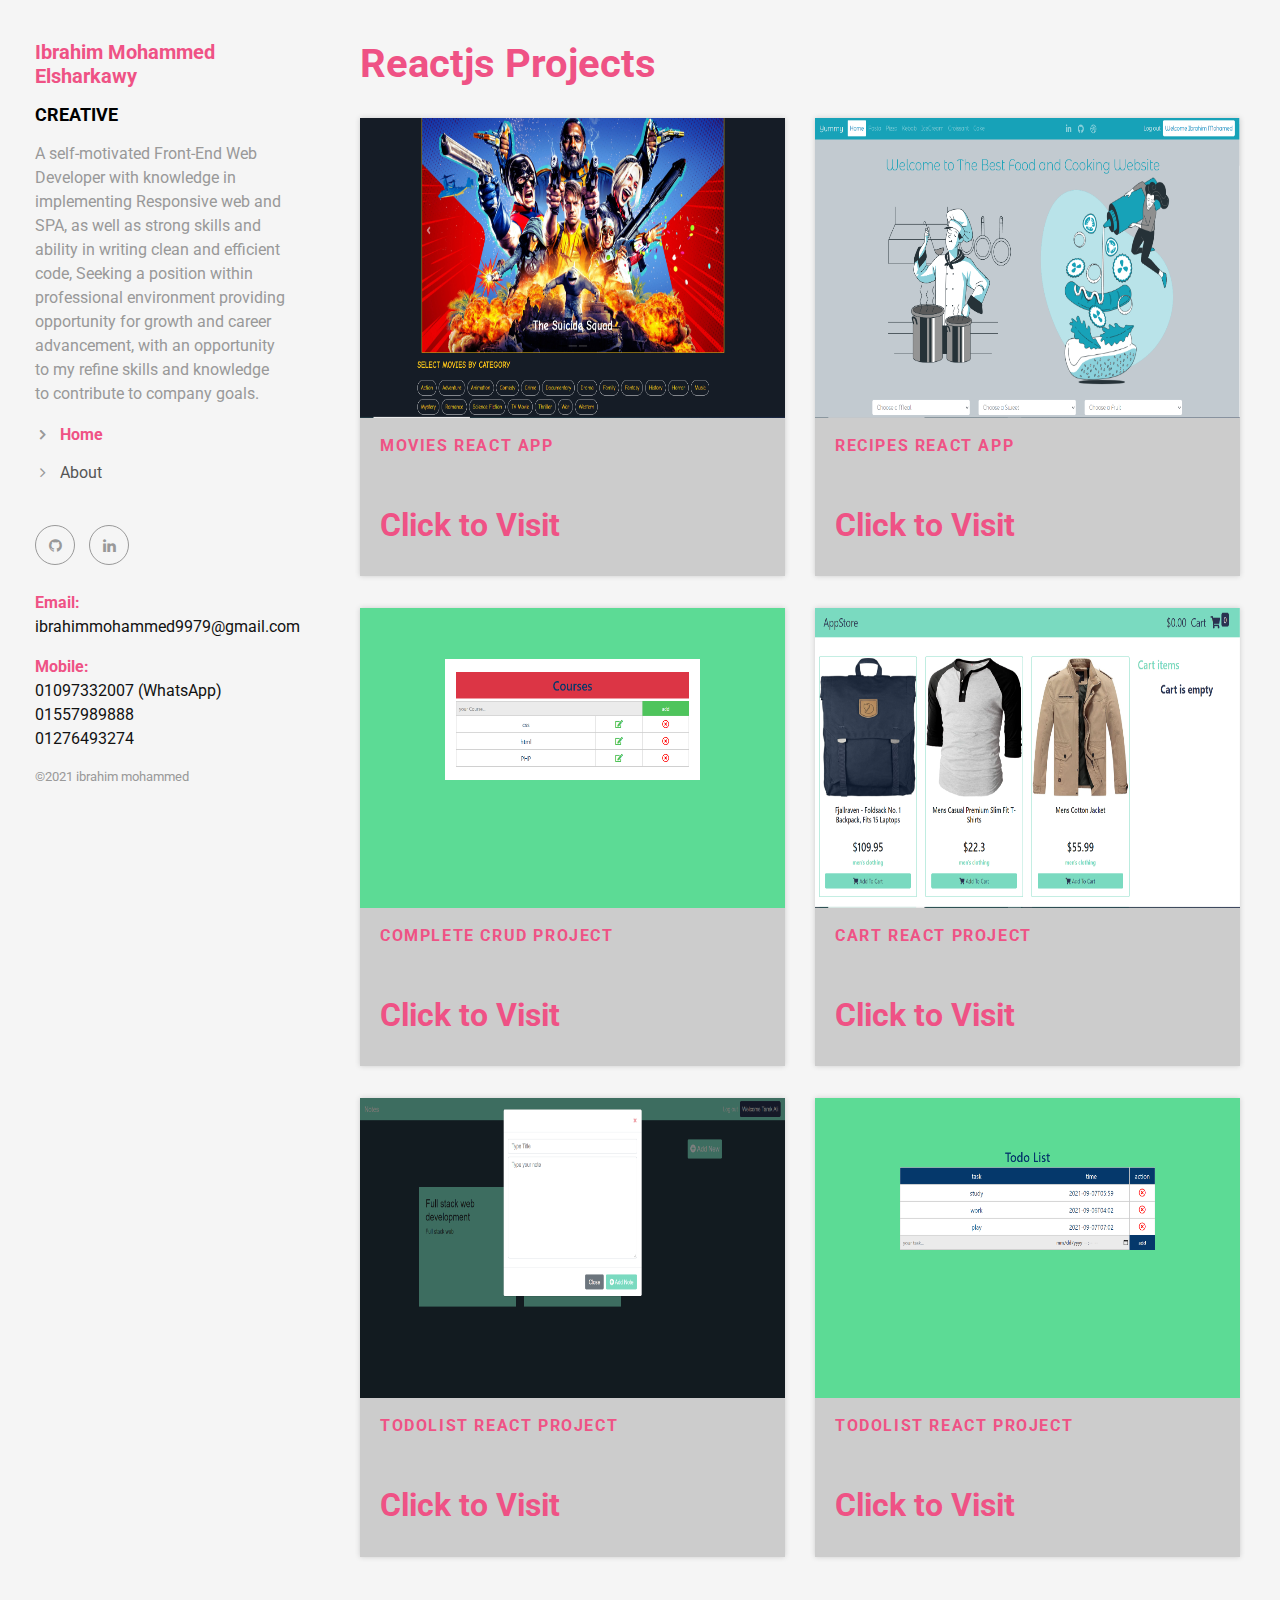
==== index.html @ ae492951 "ui" ====
<!DOCTYPE html>
<html>

</html>

<head>
  <meta charset="utf-8">
  <meta http-equiv="X-UA-Compatible" content="IE=edge">
  <title>Portfolio</title>
  <meta name="description" content="">
  <meta name="viewport" content="width=device-width, initial-scale=1">
  <meta name="robots" content="all,follow">
  <!-- Bootstrap CSS-->
  <link rel="stylesheet" href="vendor/bootstrap/css/bootstrap.min.css">
  <!-- Font Awesome CSS-->
  <link rel="stylesheet" href="vendor/font-awesome/css/font-awesome.min.css">
  <!-- Google fonts - Roboto-->
  <link rel="stylesheet" href="https://fonts.googleapis.com/css?family=Roboto:400,300,700,400italic">
  <!-- owl carousel-->
  <link rel="stylesheet" href="vendor/owl.carousel/assets/owl.carousel.css">
  <link rel="stylesheet" href="vendor/owl.carousel/assets/owl.theme.default.css">
  <!-- theme stylesheet-->
  <link rel="stylesheet" href="css/style.default.css" id="theme-stylesheet">
  <!-- Custom stylesheet - for your changes-->
  <link rel="stylesheet" href="css/custom.css">
  <!-- Favicon-->
  <link rel="shortcut icon" href="img/favicon.png">

</head>

<body>
  <div id="all">
    <div class="container-fluid">
      <div class="row row-offcanvas row-offcanvas-left">
        <!--   *** SIDEBAR ***-->
        <div id="sidebar" class="col-md-4 col-lg-3 sidebar-offcanvas">
          <div class="sidebar-content">
            <h5 class="pinkColor font-weight-bold">
              <a href="https://github.com/ibrahimmohammed11" target="-blank">
                Ibrahim Mohammed Elsharkawy
              </a>
            </h5>
            <h2 class="sidebar-heading"> <a href="index.html">Creative</a></h2>
            <p class="sidebar-p">
              A self-motivated Front-End Web Developer with knowledge in implementing Responsive web and SPA, as well as
              strong skills and ability in writing clean and efficient code, Seeking a position within professional
              environment providing opportunity for growth and career advancement, with an opportunity to my refine
              skills and knowledge to contribute to company goals.
            </p>
            <ul class="sidebar-menu">
              <!-- Link-->
              <li class="sidebar-item"><a href="index.html" class="sidebar-link pinkColor font-weight-bold">Home</a>
              </li>
              <!-- Link-->
              <li class="sidebar-item"><a href="about.html" class="sidebar-link">About</a></li>
            </ul>
            <p class="social">
              <a href="https://github.com/ibrahimmohammed11" target="-blank" data-animate-hover="pulse"
                class="external facebook">
                <i class="fa fa-github"></i>
              </a>
              <a href="https://www.linkedin.com/in/ibrahim-mohammed-306134209/" target="-blank"
                data-animate-hover="pulse" class="external gplus">
                <i class="fa fa-linkedin"></i>
              </a>
            </p>
            <p><span class="pinkColor font-weight-bold"> Email: </span>ibrahimmohammed9979@gmail.com</p>
            <ul class="list-unstyled"><span class="pinkColor font-weight-bold">Mobile:</span>
              <li>01097332007 (WhatsApp)</li>
              <li>01557989888</li>
              <li>01276493274</li>
            </ul>
            <div class="copyright text-center text-md-left">
              <p class="credit">&copy;2021 ibrahim mohammed</p>
            </div>
          </div>
        </div>
        <!--   *** SIDEBAR END ***  -->
        <!--   *** PORTFOLIO ***-->
        <div class="col-md-8 col-lg-9 content-column">
          <h2 class="pinkColor">Reactjs Projects</h2>
          <div class="grid row">
            <div class="col-lg-6 col-md-6  grid-item">
              <div class="box-masonry">
                <a href="https://moviesreactjs21.netlify.app/register" title="Movies" target="-blank"
                  class="box-masonry-image with-hover-overlay with-hover-icon">
                  <img src="img/sites/movie.PNG" alt="" class="imgSty2">

                  <div class="box-masonry-text">
                    <h4>Movies React APP</h4>
                    <h3 class="mt-5">Click to Visit</h3>
                  </div>
                </a>
              </div>
            </div>

            <div class="col-lg-6 col-md-6  grid-item">
              <div class="box-masonry">
                <a href="https://pedantic-wing-dd6190.netlify.app" title="recipe" target="-blank"
                  class="box-masonry-image with-hover-overlay with-hover-icon">
                  <img src="img/sites/recipes.PNG" alt="" class="imgSty2">
                  <div class="box-masonry-text">
                    <h4>Recipes React APP</h4>
                    <h3 class="mt-5">Click to Visit</h3>
                  </div>
                </a>
              </div>
            </div>



            <div class="col-lg-6 col-md-6  grid-item">
              <div class="box-masonry">
                <a href="https://ibrahimmohammed11.github.io/reactcrud/" title="crud" target="-blank"
                  class="box-masonry-image with-hover-overlay with-hover-icon">
                  <img src="img/sites/crud.png" alt="" class="imgSty2">
                  <div class="box-masonry-text">
                    <h4>Complete CRUD Project</h4>
                    <h3 class="mt-5">Click to Visit</h3>
                  </div>
                </a>
              </div>
            </div>

            <div class="col-lg-6 col-md-6  grid-item">
              <div class="box-masonry">
                <a href="https://ibrahimmohammed11.github.io/reactcart/" title="cart" target="-blank"
                  class="box-masonry-image with-hover-overlay with-hover-icon">
                  <img src="img/sites/Caart1.PNG" alt="" class="imgSty2">

                  <div class="box-masonry-text">
                    <h4>Cart React Project</h4>
                    <h3 class="mt-5">Click to Visit</h3>
                  </div>
                </a>
              </div>
            </div>

            <div class="col-lg-6 col-md-6  grid-item">
              <div class="box-masonry">
                <a href="https://reactnotes21.netlify.app/" title="reactnotes21" target="-blank"
                  class="box-masonry-image with-hover-overlay with-hover-icon">
                  <img src="img/sites/notes.png" alt="" class="imgSty2">

                  <div class="box-masonry-text">
                    <h4>Todolist React Project</h4>
                    <h3 class="mt-5">Click to Visit</h3>
                  </div>
                </a>
              </div>
            </div>

            <div class="col-lg-6 col-md-6  grid-item">
              <div class="box-masonry">
                <a href="https://ibrahimmohammed11.github.io/reacttodolist/" title="todolist" target="-blank"
                  class="box-masonry-image with-hover-overlay with-hover-icon">
                  <img src="img/sites/todolist.png" alt="" class="imgSty2">

                  <div class="box-masonry-text">
                    <h4>Todolist React Project</h4>
                    <h3 class="mt-5">Click to Visit</h3>
                  </div>
                </a>
              </div>
            </div>



          </div>
        </div>
        <!--   *** PORTFOLIO END ***-->
      </div>
    </div>
  </div>
  <!-- JavaScript files-->
  <script src="vendor/jquery/jquery.min.js"></script>
  <script src="vendor/popper.js/umd/popper.min.js"> </script>
  <script src="vendor/bootstrap/js/bootstrap.min.js"></script>
  <script src="vendor/jquery.cookie/jquery.cookie.js"> </script>
  <script src="vendor/owl.carousel/owl.carousel.min.js"></script>
  <script src="vendor/masonry-layout/masonry.pkgd.min.js"></script>
  <script src="js/front.js"></script>
</body>
---- css/style.default.css ----
/*
=========================================
=========================================

   Bootstrapious Boilerplate Template

=========================================
========================================= */
/*

=========================================================
    GENERAL
=========================================================

*/
html,
body {
  overflow-x: hidden;
}

strong {
  font-weight: 700;
}

header {
  z-index: 1000;
}

section {
  position: relative;
  padding-top: 0.625rem;
  padding-bottom: 0.625rem;
}

section.background-gray-lighter {
  background: #eee;
}

section.background-gray-lightest {
  background: #f5f5f5;
  border-top: solid 1px #eee;
  border-bottom: solid 1px #eee;
}

section.background-secondary {
  background: #60c5ba;
  border-top: solid 1px #338c82;
  border-bottom: solid 1px #338c82;
}

.section-inverse {
  color: #fff;
}

.section-inverse h1,
.section-inverse h2,
.section-inverse h3,
.section-inverse h4,
.section-inverse h5,
.section-inverse h6 {
  color: #fff;
}

.section-inverse .heading:after {
  background: #fff;
}

.no-space .box {
  margin: 0 -0.9375rem;
}

.margin-top {
  margin-top: 1.875rem;
}

.margin-top--big {
  margin-top: 3.75rem !important;
}

.margin-bottom {
  margin-bottom: 1.875rem;
}

.margin-bottom--big {
  margin-bottom: 3.75rem !important;
}

.padding--small {
  padding-top: 1.875rem;
  padding-bottom: 1.875rem;
}

.weight-300 {
  font-weight: 300 !important;
}

.weight-500 {
  font-weight: 500 !important;
}

.weight-700 {
  font-weight: 700 !important;
}

.text-gray {
  color: #555;
}

.text-gray-light {
  color: #999;
}

.text-gray-lighter {
  color: #eee;
}

a,
button {
  -webkit-transition: all 0.2s;
  transition: all 0.2s;
}

.clickable {
  cursor: pointer !important;
}

.required {
  color: #ef5285;
}

.accent {
  color: #ef5285;
}

.icon {
  display: inline-block;
  width: 3.75rem;
  height: 3.75rem;
  line-height: 3.75rem;
  border-radius: 1.875rem;
  border: solid 1px #ef5285;
  color: #ef5285;
  -webkit-transition: all 0.3s;
  transition: all 0.3s;
  font-size: 1.875rem;
  margin: 0 auto 1.875rem;
  text-align: center;
}

.icon.brand-secondary {
  border-color: #60c5ba;
  color: #60c5ba;
}

.icon.brand-terciary {
  border-color: #008c9e;
  color: #008c9e;
}

.icon.brand-four {
  border-color: #feee7d;
  color: #feee7d;
}

/*

=========================================================
SIDEBAR + RIGHT COLUMN
=========================================================

*/
#sidebar {
  padding-top: 2.5rem;
}

@media (min-width: 576px) {
  .sidebar-content {
    padding-left: 1.25rem;
    padding-right: 1.25rem;
  }
}

.sidebar-heading {
  font-size: 1.125rem;
  text-transform: uppercase;
}

.sidebar-heading a {
  color: #000;
  text-decoration: none;
  -webkit-transition: all 0.3s;
  transition: all 0.3s;
}

.sidebar-heading a:hover {
  border-bottom: dotted 1px #ef5285;
  color: #000;
  text-decoration: none;
}

.sidebar-p {
  color: #999;
  font-size: 0.875;
}

.sidebar-menu {
  list-style-type: none;
  padding-left: 1.25rem;
  margin-bottom: 2.5rem;
}

.sidebar-item {
  margin-bottom: 0.85rem;
}

.sidebar-item.active > a, .sidebar-item.current-menu-item > a {
  color: #ef5285;
  font-weight: bold;
}

.sidebar-item.active:before, .sidebar-item.current-menu-item:before {
  color: #ef5285;
}

.sidebar-item a:hover {
  text-decoration: none;
  color: #ef5285;
}

.sidebar-item .sub-menu {
  list-style: none;
  padding-left: 0.625rem;
  margin: 0.625rem 0;
}

.sidebar-item .sub-menu a {
  color: #999;
}

.sidebar-item .sub-menu a:hover {
  color: #ef5285;
}

.sidebar-item .sub-menu li.active > a,
.sidebar-item .sub-menu li.current-menu-item > a {
  color: #ef5285;
  font-weight: bold;
}

.sidebar-item .sub-menu li.active:before,
.sidebar-item .sub-menu li.current-menu-item:before {
  color: #ef5285;
}

.sidebar-link {
  color: #555;
}

.sidebar-link:before {
  font-family: 'FontAwesome';
  content: '\f105';
  margin: 0 0.85rem 0 -0.9375rem;
  color: #999;
}

.sidebar-link.active {
  color: #ef5285;
  font-weight: bold;
}

.sidebar-link.active::before {
  color: #ef5285;
}

.sidebar-link:hover::before {
  color: #ef5285;
}

.content-column {
  padding-top: 2.5rem;
  padding-left: 1.25rem;
  padding-right: 1.25rem;
  padding-bottom: 1.25rem;
}

@media (min-width: 768px) {
  .content-column {
    padding-left: 2.5rem;
    padding-right: 2.5rem;
  }
}

.content-column.white-background {
  background: #fff;
  min-height: 100vh;
}

.grid {
  padding-top: 0.85rem;
  overflow: hidden;
}

.content-column-content p.lead {
  color: #555;
}

.content-column-content p,
.content-column-content li {
  color: #999;
}

.content-column-content ul li {
  list-style-type: none;
}

.content-column-content ul li:before {
  font-family: 'FontAwesome';
  content: '\f105';
  margin: 0 0.85rem 0 -0.9375rem;
  color: #ef5285;
}

.content-column-content h1,
.content-column-content h2,
.content-column-content h3,
.content-column-content h4,
.content-column-content h5,
.content-column-content h6,
.content-column-content p,
.content-column-content form,
.content-column-content ul,
.content-column-content ol {
  margin-bottom: 2rem;
}

.small-navbar {
  width: 100%;
  -webkit-box-pack: justify;
  -ms-flex-pack: justify;
  justify-content: space-between;
  -webkit-box-align: center;
  -ms-flex-align: center;
  align-items: center;
  margin-bottom: 2rem;
}

.small-navbar-heading {
  display: block;
  font-size: 1.125rem;
  text-transform: uppercase;
  margin-bottom: 0 !important;
}

.small-navbar-heading a {
  color: #000;
  text-decoration: none;
  -webkit-transition: all 0.3s;
  transition: all 0.3s;
}

.small-navbar-heading a:hover {
  border-bottom: dotted 1px #ef5285;
  color: #000;
  text-decoration: none;
}

/*

=========================================================
OFF-CANVAS SIDEBAR BEHAVIOUR
=========================================================

*/
@media (max-width: 767.98px) {
  .row-offcanvas {
    position: relative;
    -webkit-transition: all .25s ease-out;
    transition: all .25s ease-out;
    opacity: 1;
  }
  .row-offcanvas-right {
    right: 0;
  }
  .row-offcanvas-left {
    left: 0;
  }
  .row-offcanvas-right .sidebar-offcanvas {
    right: -50%;
    /* 6 columns */
  }
  .row-offcanvas-left .sidebar-offcanvas {
    left: -48%;
    /* 6 columns */
  }
  .row-offcanvas-right.active {
    right: 50%;
    /* 6 columns */
  }
  .row-offcanvas-left.active {
    left: 50%;
    /* 6 columns */
  }
  .sidebar-offcanvas {
    position: absolute;
    top: 0;
    width: 50%;
    /* 6 columns */
  }
}

/*

=========================================================
SERVICES / INTEGRATIONS
=========================================================

*/
.services {
  margin-top: 5rem;
  text-align: center;
}

.services .services-heading {
  text-transform: uppercase;
  font-size: 1.125rem;
  font-weight: 400;
  color: #999;
  margin-bottom: 2.5rem;
}

.services .heading {
  font-size: 1.125rem;
  font-weight: 700;
  margin-bottom: 1.25rem;
  text-align: center;
}

.services .heading:after {
  content: " ";
  display: block;
  width: 6.25rem;
  height: 1px;
  margin: 1.25rem auto 1.25rem;
  background: #ef5285;
}

.services p {
  font-size: 0.875rem;
  line-height: 1.5;
  margin-bottom: 3.75rem;
  color: #999;
}

/*

=========================================================
CUSTOMERS
=========================================================

*/
.customer {
  text-align: center;
}

.customer img {
  display: inline-block;
  margin-top: 0.625rem;
  margin-bottom: 0.625rem;
  -webkit-filter: grayscale(100%);
  filter: grayscale(100%);
}

.customer img:hover {
  -webkit-filter: grayscale(0);
  filter: grayscale(0);
}

/*

=========================================================
SIGN UP FORM
=========================================================

*/
@media (max-width: 767.98px) {
  .sign-up-form .form-control {
    margin-bottom: 1.25rem;
  }
  .sign-up-form .btn {
    margin-bottom: 1.25rem;
  }
}

label {
  font-weight: normal;
  color: #555;
  font-size: 0.875rem;
  text-transform: uppercase;
  letter-spacing: .1rem;
}

/*

=========================================================
SOCIAL LINKS
=========================================================

*/
.contact-form {
  margin-bottom: 1.25rem;
}

p.social {
  margin-top: 1.25rem;
}

p.social a {
  margin: 0 0.625rem 0.625rem 0;
  color: #fff;
  display: inline-block;
  width: 2.5rem;
  height: 2.5rem;
  border-radius: 1.25rem;
  line-height: 2.5rem;
  font-size: 0.9375rem;
  text-align: center;
  -webkit-transition: all 0.3s;
  transition: all 0.3s;
  vertical-align: bottom;
  border: solid 1px #999;
  color: #999;
  transition: all 0.3s;
  /*
             &.facebook {background-color: #4460ae; border-color: #4460ae;}
             &.gplus {background-color: #c21f25; border-color: #c21f25;}
             &.twitter {background-color: #3cf; border-color: #3cf;}
             &.instagram {background-color: #cd4378; border-color: #cd4378;}
             &.email {background-color: #4a7f45; border-color: #4a7f45;}
             &.link {background-color: #871AFF; border-color: #871AFF;}
             */
}

p.social a:hover {
  color: #ef5285;
  border-color: #ef5285;
}

p.social a i {
  vertical-align: bottom;
  line-height: 2.5rem;
}

p.social.social--outline a {
  background: transparent;
}

p.social.social--outline a.facebook {
  color: #4460ae;
  border-color: #4460ae;
}

p.social.social--outline a.gplus {
  color: #c21f25;
  border-color: #c21f25;
}

p.social.social--outline a.twitter {
  color: #3cf;
  border-color: #3cf;
}

p.social.social--outline a.instagram {
  color: #cd4378;
  border-color: #cd4378;
}

p.social.social--outline a.email {
  color: #4a7f45;
  border-color: #4a7f45;
}

p.social.social--outline a.link {
  color: #871AFF;
  border-color: #871AFF;
}

p.social.social--big a {
  width: 3.75rem;
  height: 3.75rem;
  border-radius: 1.875rem;
  line-height: 3.75rem;
  font-size: 1.56rem;
}

p.social.social--big i {
  line-height: 3.75rem;
}

/*

=========================================================
COPYRIGHT
=========================================================

*/
.copyright {
  color: #999;
  font-size: 0.8125rem;
}

.copyright p.credit {
  margin-bottom: 0.625rem;
}

.copyright p.credit a {
  color: #999;
}

/*

=========================================================
MAIN PORTFOLIO SLIDER
=========================================================

*/
#main-slider {
  margin-bottom: 2.5rem;
}

#main-slider ul li div {
  width: 100%;
}

#main-slider .owl-wrapper-outer {
  -webkit-box-shadow: 0 1px 0.85rem #ccc;
  box-shadow: 0 1px 0.85rem #ccc;
}

#main-slider .owl-controls .owl-buttons {
  display: none;
}

#main-slider .owl-controls .owl-page.active span,
#main-slider .owl-controls.clickable .owl-page:hover span {
  background: #ef5285;
}

/*

=========================================================
ABOUT
=========================================================

*/
.progress-title {
  text-align: left;
  font-weight: 700;
  text-transform: uppercase;
  color: #999;
  font-size: 0.78rem;
}

.progress-bar-skill1 {
  background: #f8afc7;
}

.progress-bar-skill2 {
  background: #f598b6;
}

.progress-bar-skill3 {
  background: #f381a6;
}

.progress-bar-skill4 {
  background: #f16995;
}

.progress-bar-skill5 {
  background: #ef5285;
}

.skill-item {
  margin-bottom: 1rem;
}

.skill-item:last-of-type {
  margin-bottom: 3rem;
}

.progress {
  height: 1.5rem;
  border-radius: 0;
}

/* breadcrumbs */
.breadcrumb {
  font-family: "Roboto", Helvetica, Arial, sans-serif;
  text-transform: uppercase;
  text-align: center;
  font-size: 0.875rem;
}

.masonry-item {
  margin-bottom: 2rem;
}

.tile-link {
  position: absolute;
  cursor: pointer;
  width: 100%;
  height: 100%;
  left: 0;
  top: 0;
  z-index: 30;
}

.box-masonry {
  background: #fff;
  position: relative;
  -webkit-box-shadow: 0 0 5px #ccc;
  box-shadow: 0 0 5px #ccc;
  -webkit-transition: all 0.3s;
  transition: all 0.3s;
  overflow: hidden;
  text-overflow: ellipsis;
  margin-bottom: 2rem;
}

.box-masonry h4 {
  font-size: 1rem;
  line-height: 1.5;
  font-weight: 700;
  text-transform: uppercase;
  letter-spacing: 0.1em;
}

.box-masonry h4 a {
  color: #000;
  border-bottom: solid 1px transparent;
}

.box-masonry h4 a:hover {
  border-bottom: dotted 1px #ef5285;
  color: #000;
  text-decoration: none;
}

.box-masonry .box-masonry-text {
  padding: 1rem 1.25rem 1rem;
}

.box-masonry .box-masonry-text p {
  color: #999;
  font-size: 0.95rem;
}

.box-masonry .box-masonry-hover-text-header {
  position: absolute;
  left: 0;
  right: 0;
  top: 0;
  padding: 1rem 1.25rem 1rem;
  opacity: 0;
  -webkit-transition: all 0.3s;
  transition: all 0.3s;
  color: #555;
}

.box-masonry .box-masonry-hover-text-header p {
  font-size: 0.875rem;
}

.box-masonry .box-masonry-hover-text-header h4 a {
  color: #555;
}

.box-masonry .box-masonry-hover-center {
  position: absolute;
  width: 100%;
  top: 30%;
  opacity: 0;
  padding-left: 1.25rem;
  -webkit-transition: all 0.3s;
  transition: all 0.3s;
  text-align: center;
}

.box-masonry .box-masonry-hover-center .see-more-icon {
  color: #555;
  font-size: 3.125rem;
}

.box-masonry:hover {
  margin-top: -5px;
  -webkit-box-shadow: 0 2px 20px rgba(0, 0, 0, 0.2);
  box-shadow: 0 2px 20px rgba(0, 0, 0, 0.2);
}

.box-masonry:hover .box-masonry-hover-text-header {
  opacity: 1;
}

.box-masonry:hover .box-masonry-hover-center {
  opacity: 1;
}

.box-masonry:hover .box-masonry-image.with-hover-overlay:before {
  opacity: 0.8;
}

.box-masonry:hover .box-masonry-image.with-hover-icon:after {
  opacity: 0.7;
}

.box-masonry h2:last-child,
.box-masonry p:last-child {
  margin-bottom: 0;
}

.box-masonry .box-masonry-image {
  display: block;
  position: relative;
  min-height: 6.25rem;
  background: #ccc;
}

.box-masonry .box-masonry-image.with-hover-overlay:before {
  display: block;
  position: absolute;
  content: " ";
  background: #fff;
  opacity: 0;
  width: 100%;
  height: 100%;
  left: 0;
  top: 0;
  -webkit-transition: all 0.3s;
  transition: all 0.3s;
}

.box-masonry .box-masonry-image.with-hover-icon:after {
  display: block;
  position: absolute;
  width: 100%;
  left: 0;
  top: 50%;
  -webkit-transform: translate(0, -50%);
  transform: translate(0, -50%);
  opacity: 0;
  -webkit-transition: all 0.3s;
  transition: all 0.3s;
  font-family: 'FontAwesome';
  content: '\f105';
  text-align: center;
  font-size: 3.125rem;
  color: #555;
}

.box-masonry .box-masonry-image:hover {
  text-decoration: none;
}

.comment-list {
  list-style-type: none;
  padding-left: 0;
}

.comment-list li:before {
  content: "";
  display: none;
  margin: 0;
}

.comments-title {
  text-transform: uppercase;
  color: #999;
  font-size: 1.5rem;
}

.comment-body {
  margin-bottom: 1.25rem;
}

.comment-meta {
  clear: both;
  margin-bottom: 1.25rem;
}

.comment-author {
  font-family: inherit;
  text-transform: uppercase;
  color: #999;
  font-size: 0.875rem;
  float: left;
}

.comment-metadata {
  float: right;
  font-family: inherit;
  text-transform: uppercase;
  color: #999;
  font-size: 0.875rem;
}

.comment-content {
  font-weight: 300;
}

.comment-reply-link {
  font-size: 0.875rem;
}

.avatar {
  border-radius: 50%;
}

.comment-respond {
  margin-top: 2.5rem;
}

.post-navigation {
  margin-bottom: 2.5rem;
}

.comment-reply-title {
  font-size: 1.5rem;
}

.entry-meta {
  color: #999;
  font-size: 0.875rem;
}

.owl-theme .owl-dots .owl-dot span {
  width: 12px;
  height: 12px;
}

.owl-theme .owl-dots .owl-dot {
  outline: none;
}

.owl-theme .owl-dots .owl-dot.active span,
.owl-theme .owl-dots .owl-dot:hover span {
  background: #ef5285;
}

/*

=====================
STYLE SWITCHER FOR DEMO
=====================

*/
#style-switch-button {
  position: fixed;
  bottom: 120px;
  left: 0px;
  border-radius: 0;
  z-index: 2;
  color: #fff;
}

#style-switch {
  width: 300px;
  padding: 20px;
  position: fixed;
  bottom: 160px;
  left: 0;
  background: #fff;
  border: solid 1px #555;
  z-index: 2000;
}

#style-switch h4 {
  color: #252525;
}

/* ========================================= 
   
      THEMING OF THE BOOTSTRAP COMPONENTS           

   ========================================= 
   
    1 - NAVBAR
    2 - BUTTONS
    3 - TYPE
    4 - PAGINATION
    5 - UTILITIES
    6 - FORMS
    7 - CODE
    8 - NAV
    9 - CARD
    10 - DROPDOWNS
   
*/
/*
 * 1. NAVBAR
 */
.navbar {
  padding: 0.5rem 1rem;
}

.navbar-brand {
  display: inline-block;
  padding-top: 0.3125rem;
  padding-bottom: 0.3125rem;
  margin-right: 1rem;
  font-size: 1.25rem;
}

.navbar-toggler {
  padding: 0.25rem 0.75rem;
  font-size: 1.25rem;
  line-height: 1;
  border: 1px solid transparent;
  border-radius: 0;
}

.navbar-light .navbar-brand {
  color: rgba(0, 0, 0, 0.9);
}

.navbar-light .navbar-brand:hover, .navbar-light .navbar-brand:focus {
  color: rgba(0, 0, 0, 0.9);
}

.navbar-light .navbar-nav .nav-link {
  color: rgba(0, 0, 0, 0.5);
}

.navbar-light .navbar-nav .nav-link:hover, .navbar-light .navbar-nav .nav-link:focus {
  color: rgba(0, 0, 0, 0.7);
}

.navbar-light .navbar-nav .nav-link.disabled {
  color: rgba(0, 0, 0, 0.3);
}

.navbar-light .navbar-nav .show > .nav-link,
.navbar-light .navbar-nav .active > .nav-link,
.navbar-light .navbar-nav .nav-link.show,
.navbar-light .navbar-nav .nav-link.active {
  color: rgba(0, 0, 0, 0.9);
}

.navbar-light .navbar-toggler {
  color: rgba(0, 0, 0, 0.5);
  border-color: rgba(0, 0, 0, 0.1);
}

.navbar-light .navbar-toggler-icon {
  background-image: url("data:image/svg+xml;charset=utf8,%3Csvg viewBox='0 0 30 30' xmlns='http://www.w3.org/2000/svg'%3E%3Cpath stroke='rgba(0, 0, 0, 0.5)' stroke-width='2' stroke-linecap='round' stroke-miterlimit='10' d='M4 7h22M4 15h22M4 23h22'/%3E%3C/svg%3E");
}

.navbar-light .navbar-text {
  color: rgba(0, 0, 0, 0.5);
}

.navbar-dark .navbar-brand {
  color: #fff;
}

.navbar-dark .navbar-brand:hover, .navbar-dark .navbar-brand:focus {
  color: #fff;
}

.navbar-dark .navbar-nav .nav-link {
  color: rgba(255, 255, 255, 0.5);
}

.navbar-dark .navbar-nav .nav-link:hover, .navbar-dark .navbar-nav .nav-link:focus {
  color: rgba(255, 255, 255, 0.75);
}

.navbar-dark .navbar-nav .nav-link.disabled {
  color: rgba(255, 255, 255, 0.25);
}

.navbar-dark .navbar-nav .show > .nav-link,
.navbar-dark .navbar-nav .active > .nav-link,
.navbar-dark .navbar-nav .nav-link.show,
.navbar-dark .navbar-nav .nav-link.active {
  color: #fff;
}

.navbar-dark .navbar-toggler {
  color: rgba(255, 255, 255, 0.5);
  border-color: rgba(255, 255, 255, 0.1);
}

.navbar-dark .navbar-toggler-icon {
  background-image: url("data:image/svg+xml;charset=utf8,%3Csvg viewBox='0 0 30 30' xmlns='http://www.w3.org/2000/svg'%3E%3Cpath stroke='rgba(255, 255, 255, 0.5)' stroke-width='2' stroke-linecap='round' stroke-miterlimit='10' d='M4 7h22M4 15h22M4 23h22'/%3E%3C/svg%3E");
}

.navbar-dark .navbar-text {
  color: rgba(255, 255, 255, 0.5);
}

/*
 * 2. BUTTONS
 */
.btn {
  font-weight: 400;
  border: 1px solid transparent;
  padding: 0.375rem 0.75rem;
  font-size: 1rem;
  line-height: 1.5;
  border-radius: 0;
  -webkit-transition: color 0.15s ease-in-out, background-color 0.15s ease-in-out, border-color 0.15s ease-in-out, -webkit-box-shadow 0.15s ease-in-out;
  transition: color 0.15s ease-in-out, background-color 0.15s ease-in-out, border-color 0.15s ease-in-out, -webkit-box-shadow 0.15s ease-in-out;
  transition: color 0.15s ease-in-out, background-color 0.15s ease-in-out, border-color 0.15s ease-in-out, box-shadow 0.15s ease-in-out;
  transition: color 0.15s ease-in-out, background-color 0.15s ease-in-out, border-color 0.15s ease-in-out, box-shadow 0.15s ease-in-out, -webkit-box-shadow 0.15s ease-in-out;
}

@media screen and (prefers-reduced-motion: reduce) {
  .btn {
    -webkit-transition: none;
    transition: none;
  }
}

.btn:focus, .btn.focus {
  -webkit-box-shadow: 0 0 0 0.2rem rgba(239, 82, 133, 0.25);
  box-shadow: 0 0 0 0.2rem rgba(239, 82, 133, 0.25);
}

.btn.disabled, .btn:disabled {
  opacity: 0.65;
}

.btn:not(:disabled):not(.disabled):active, .btn:not(:disabled):not(.disabled).active {
  background-image: none;
}

.btn-link {
  font-weight: 400;
  color: #ef5285;
}

.btn-link:hover {
  color: #e01557;
  text-decoration: underline;
}

.btn-link:focus, .btn-link.focus {
  text-decoration: underline;
}

.btn-link:disabled, .btn-link.disabled {
  color: #222;
}

.btn-primary {
  color: #fff;
  background-color: #ef5285;
  border-color: #ef5285;
}

.btn-primary:hover {
  color: #fff;
  background-color: #ec2f6c;
  border-color: #eb2364;
}

.btn-primary:focus, .btn-primary.focus {
  -webkit-box-shadow: 0 0 0 0.2rem rgba(239, 82, 133, 0.5);
  box-shadow: 0 0 0 0.2rem rgba(239, 82, 133, 0.5);
}

.btn-primary.disabled, .btn-primary:disabled {
  color: #fff;
  background-color: #ef5285;
  border-color: #ef5285;
}

.btn-primary:not(:disabled):not(.disabled):active, .btn-primary:not(:disabled):not(.disabled).active,
.show > .btn-primary.dropdown-toggle {
  color: #fff;
  background-color: #eb2364;
  border-color: #ea185c;
}

.btn-primary:not(:disabled):not(.disabled):active:focus, .btn-primary:not(:disabled):not(.disabled).active:focus,
.show > .btn-primary.dropdown-toggle:focus {
  -webkit-box-shadow: 0 0 0 0.2rem rgba(239, 82, 133, 0.5);
  box-shadow: 0 0 0 0.2rem rgba(239, 82, 133, 0.5);
}

.btn-secondary {
  color: #fff;
  background-color: #222;
  border-color: #222;
}

.btn-secondary:hover {
  color: #fff;
  background-color: #0f0f0f;
  border-color: #090909;
}

.btn-secondary:focus, .btn-secondary.focus {
  -webkit-box-shadow: 0 0 0 0.2rem rgba(34, 34, 34, 0.5);
  box-shadow: 0 0 0 0.2rem rgba(34, 34, 34, 0.5);
}

.btn-secondary.disabled, .btn-secondary:disabled {
  color: #fff;
  background-color: #222;
  border-color: #222;
}

.btn-secondary:not(:disabled):not(.disabled):active, .btn-secondary:not(:disabled):not(.disabled).active,
.show > .btn-secondary.dropdown-toggle {
  color: #fff;
  background-color: #090909;
  border-color: #020202;
}

.btn-secondary:not(:disabled):not(.disabled):active:focus, .btn-secondary:not(:disabled):not(.disabled).active:focus,
.show > .btn-secondary.dropdown-toggle:focus {
  -webkit-box-shadow: 0 0 0 0.2rem rgba(34, 34, 34, 0.5);
  box-shadow: 0 0 0 0.2rem rgba(34, 34, 34, 0.5);
}

.btn-success {
  color: #fff;
  background-color: #28a745;
  border-color: #28a745;
}

.btn-success:hover {
  color: #fff;
  background-color: #218838;
  border-color: #1e7e34;
}

.btn-success:focus, .btn-success.focus {
  -webkit-box-shadow: 0 0 0 0.2rem rgba(40, 167, 69, 0.5);
  box-shadow: 0 0 0 0.2rem rgba(40, 167, 69, 0.5);
}

.btn-success.disabled, .btn-success:disabled {
  color: #fff;
  background-color: #28a745;
  border-color: #28a745;
}

.btn-success:not(:disabled):not(.disabled):active, .btn-success:not(:disabled):not(.disabled).active,
.show > .btn-success.dropdown-toggle {
  color: #fff;
  background-color: #1e7e34;
  border-color: #1c7430;
}

.btn-success:not(:disabled):not(.disabled):active:focus, .btn-success:not(:disabled):not(.disabled).active:focus,
.show > .btn-success.dropdown-toggle:focus {
  -webkit-box-shadow: 0 0 0 0.2rem rgba(40, 167, 69, 0.5);
  box-shadow: 0 0 0 0.2rem rgba(40, 167, 69, 0.5);
}

.btn-info {
  color: #fff;
  background-color: #17a2b8;
  border-color: #17a2b8;
}

.btn-info:hover {
  color: #fff;
  background-color: #138496;
  border-color: #117a8b;
}

.btn-info:focus, .btn-info.focus {
  -webkit-box-shadow: 0 0 0 0.2rem rgba(23, 162, 184, 0.5);
  box-shadow: 0 0 0 0.2rem rgba(23, 162, 184, 0.5);
}

.btn-info.disabled, .btn-info:disabled {
  color: #fff;
  background-color: #17a2b8;
  border-color: #17a2b8;
}

.btn-info:not(:disabled):not(.disabled):active, .btn-info:not(:disabled):not(.disabled).active,
.show > .btn-info.dropdown-toggle {
  color: #fff;
  background-color: #117a8b;
  border-color: #10707f;
}

.btn-info:not(:disabled):not(.disabled):active:focus, .btn-info:not(:disabled):not(.disabled).active:focus,
.show > .btn-info.dropdown-toggle:focus {
  -webkit-box-shadow: 0 0 0 0.2rem rgba(23, 162, 184, 0.5);
  box-shadow: 0 0 0 0.2rem rgba(23, 162, 184, 0.5);
}

.btn-warning {
  color: #111;
  background-color: #ffc107;
  border-color: #ffc107;
}

.btn-warning:hover {
  color: #111;
  background-color: #e0a800;
  border-color: #d39e00;
}

.btn-warning:focus, .btn-warning.focus {
  -webkit-box-shadow: 0 0 0 0.2rem rgba(255, 193, 7, 0.5);
  box-shadow: 0 0 0 0.2rem rgba(255, 193, 7, 0.5);
}

.btn-warning.disabled, .btn-warning:disabled {
  color: #111;
  background-color: #ffc107;
  border-color: #ffc107;
}

.btn-warning:not(:disabled):not(.disabled):active, .btn-warning:not(:disabled):not(.disabled).active,
.show > .btn-warning.dropdown-toggle {
  color: #111;
  background-color: #d39e00;
  border-color: #c69500;
}

.btn-warning:not(:disabled):not(.disabled):active:focus, .btn-warning:not(:disabled):not(.disabled).active:focus,
.show > .btn-warning.dropdown-toggle:focus {
  -webkit-box-shadow: 0 0 0 0.2rem rgba(255, 193, 7, 0.5);
  box-shadow: 0 0 0 0.2rem rgba(255, 193, 7, 0.5);
}

.btn-danger {
  color: #fff;
  background-color: #dc3545;
  border-color: #dc3545;
}

.btn-danger:hover {
  color: #fff;
  background-color: #c82333;
  border-color: #bd2130;
}

.btn-danger:focus, .btn-danger.focus {
  -webkit-box-shadow: 0 0 0 0.2rem rgba(220, 53, 69, 0.5);
  box-shadow: 0 0 0 0.2rem rgba(220, 53, 69, 0.5);
}

.btn-danger.disabled, .btn-danger:disabled {
  color: #fff;
  background-color: #dc3545;
  border-color: #dc3545;
}

.btn-danger:not(:disabled):not(.disabled):active, .btn-danger:not(:disabled):not(.disabled).active,
.show > .btn-danger.dropdown-toggle {
  color: #fff;
  background-color: #bd2130;
  border-color: #b21f2d;
}

.btn-danger:not(:disabled):not(.disabled):active:focus, .btn-danger:not(:disabled):not(.disabled).active:focus,
.show > .btn-danger.dropdown-toggle:focus {
  -webkit-box-shadow: 0 0 0 0.2rem rgba(220, 53, 69, 0.5);
  box-shadow: 0 0 0 0.2rem rgba(220, 53, 69, 0.5);
}

.btn-light {
  color: #111;
  background-color: #f5f5f5;
  border-color: #f5f5f5;
}

.btn-light:hover {
  color: #111;
  background-color: #e2e2e2;
  border-color: gainsboro;
}

.btn-light:focus, .btn-light.focus {
  -webkit-box-shadow: 0 0 0 0.2rem rgba(245, 245, 245, 0.5);
  box-shadow: 0 0 0 0.2rem rgba(245, 245, 245, 0.5);
}

.btn-light.disabled, .btn-light:disabled {
  color: #111;
  background-color: #f5f5f5;
  border-color: #f5f5f5;
}

.btn-light:not(:disabled):not(.disabled):active, .btn-light:not(:disabled):not(.disabled).active,
.show > .btn-light.dropdown-toggle {
  color: #111;
  background-color: gainsboro;
  border-color: #d5d5d5;
}

.btn-light:not(:disabled):not(.disabled):active:focus, .btn-light:not(:disabled):not(.disabled).active:focus,
.show > .btn-light.dropdown-toggle:focus {
  -webkit-box-shadow: 0 0 0 0.2rem rgba(245, 245, 245, 0.5);
  box-shadow: 0 0 0 0.2rem rgba(245, 245, 245, 0.5);
}

.btn-dark {
  color: #fff;
  background-color: #333;
  border-color: #333;
}

.btn-dark:hover {
  color: #fff;
  background-color: #202020;
  border-color: #1a1a1a;
}

.btn-dark:focus, .btn-dark.focus {
  -webkit-box-shadow: 0 0 0 0.2rem rgba(51, 51, 51, 0.5);
  box-shadow: 0 0 0 0.2rem rgba(51, 51, 51, 0.5);
}

.btn-dark.disabled, .btn-dark:disabled {
  color: #fff;
  background-color: #333;
  border-color: #333;
}

.btn-dark:not(:disabled):not(.disabled):active, .btn-dark:not(:disabled):not(.disabled).active,
.show > .btn-dark.dropdown-toggle {
  color: #fff;
  background-color: #1a1a1a;
  border-color: #131313;
}

.btn-dark:not(:disabled):not(.disabled):active:focus, .btn-dark:not(:disabled):not(.disabled).active:focus,
.show > .btn-dark.dropdown-toggle:focus {
  -webkit-box-shadow: 0 0 0 0.2rem rgba(51, 51, 51, 0.5);
  box-shadow: 0 0 0 0.2rem rgba(51, 51, 51, 0.5);
}

.btn-outline-primary {
  color: #ef5285;
  background-color: transparent;
  background-image: none;
  border-color: #ef5285;
}

.btn-outline-primary:hover {
  color: #fff;
  background-color: #ef5285;
  border-color: #ef5285;
}

.btn-outline-primary:focus, .btn-outline-primary.focus {
  -webkit-box-shadow: 0 0 0 0.2rem rgba(239, 82, 133, 0.5);
  box-shadow: 0 0 0 0.2rem rgba(239, 82, 133, 0.5);
}

.btn-outline-primary.disabled, .btn-outline-primary:disabled {
  color: #ef5285;
  background-color: transparent;
}

.btn-outline-primary:not(:disabled):not(.disabled):active, .btn-outline-primary:not(:disabled):not(.disabled).active,
.show > .btn-outline-primary.dropdown-toggle {
  color: #fff;
  background-color: #ef5285;
  border-color: #ef5285;
}

.btn-outline-primary:not(:disabled):not(.disabled):active:focus, .btn-outline-primary:not(:disabled):not(.disabled).active:focus,
.show > .btn-outline-primary.dropdown-toggle:focus {
  -webkit-box-shadow: 0 0 0 0.2rem rgba(239, 82, 133, 0.5);
  box-shadow: 0 0 0 0.2rem rgba(239, 82, 133, 0.5);
}

.btn-outline-secondary {
  color: #222;
  background-color: transparent;
  background-image: none;
  border-color: #222;
}

.btn-outline-secondary:hover {
  color: #fff;
  background-color: #222;
  border-color: #222;
}

.btn-outline-secondary:focus, .btn-outline-secondary.focus {
  -webkit-box-shadow: 0 0 0 0.2rem rgba(34, 34, 34, 0.5);
  box-shadow: 0 0 0 0.2rem rgba(34, 34, 34, 0.5);
}

.btn-outline-secondary.disabled, .btn-outline-secondary:disabled {
  color: #222;
  background-color: transparent;
}

.btn-outline-secondary:not(:disabled):not(.disabled):active, .btn-outline-secondary:not(:disabled):not(.disabled).active,
.show > .btn-outline-secondary.dropdown-toggle {
  color: #fff;
  background-color: #222;
  border-color: #222;
}

.btn-outline-secondary:not(:disabled):not(.disabled):active:focus, .btn-outline-secondary:not(:disabled):not(.disabled).active:focus,
.show > .btn-outline-secondary.dropdown-toggle:focus {
  -webkit-box-shadow: 0 0 0 0.2rem rgba(34, 34, 34, 0.5);
  box-shadow: 0 0 0 0.2rem rgba(34, 34, 34, 0.5);
}

.btn-outline-success {
  color: #28a745;
  background-color: transparent;
  background-image: none;
  border-color: #28a745;
}

.btn-outline-success:hover {
  color: #fff;
  background-color: #28a745;
  border-color: #28a745;
}

.btn-outline-success:focus, .btn-outline-success.focus {
  -webkit-box-shadow: 0 0 0 0.2rem rgba(40, 167, 69, 0.5);
  box-shadow: 0 0 0 0.2rem rgba(40, 167, 69, 0.5);
}

.btn-outline-success.disabled, .btn-outline-success:disabled {
  color: #28a745;
  background-color: transparent;
}

.btn-outline-success:not(:disabled):not(.disabled):active, .btn-outline-success:not(:disabled):not(.disabled).active,
.show > .btn-outline-success.dropdown-toggle {
  color: #fff;
  background-color: #28a745;
  border-color: #28a745;
}

.btn-outline-success:not(:disabled):not(.disabled):active:focus, .btn-outline-success:not(:disabled):not(.disabled).active:focus,
.show > .btn-outline-success.dropdown-toggle:focus {
  -webkit-box-shadow: 0 0 0 0.2rem rgba(40, 167, 69, 0.5);
  box-shadow: 0 0 0 0.2rem rgba(40, 167, 69, 0.5);
}

.btn-outline-info {
  color: #17a2b8;
  background-color: transparent;
  background-image: none;
  border-color: #17a2b8;
}

.btn-outline-info:hover {
  color: #fff;
  background-color: #17a2b8;
  border-color: #17a2b8;
}

.btn-outline-info:focus, .btn-outline-info.focus {
  -webkit-box-shadow: 0 0 0 0.2rem rgba(23, 162, 184, 0.5);
  box-shadow: 0 0 0 0.2rem rgba(23, 162, 184, 0.5);
}

.btn-outline-info.disabled, .btn-outline-info:disabled {
  color: #17a2b8;
  background-color: transparent;
}

.btn-outline-info:not(:disabled):not(.disabled):active, .btn-outline-info:not(:disabled):not(.disabled).active,
.show > .btn-outline-info.dropdown-toggle {
  color: #fff;
  background-color: #17a2b8;
  border-color: #17a2b8;
}

.btn-outline-info:not(:disabled):not(.disabled):active:focus, .btn-outline-info:not(:disabled):not(.disabled).active:focus,
.show > .btn-outline-info.dropdown-toggle:focus {
  -webkit-box-shadow: 0 0 0 0.2rem rgba(23, 162, 184, 0.5);
  box-shadow: 0 0 0 0.2rem rgba(23, 162, 184, 0.5);
}

.btn-outline-warning {
  color: #ffc107;
  background-color: transparent;
  background-image: none;
  border-color: #ffc107;
}

.btn-outline-warning:hover {
  color: #fff;
  background-color: #ffc107;
  border-color: #ffc107;
}

.btn-outline-warning:focus, .btn-outline-warning.focus {
  -webkit-box-shadow: 0 0 0 0.2rem rgba(255, 193, 7, 0.5);
  box-shadow: 0 0 0 0.2rem rgba(255, 193, 7, 0.5);
}

.btn-outline-warning.disabled, .btn-outline-warning:disabled {
  color: #ffc107;
  background-color: transparent;
}

.btn-outline-warning:not(:disabled):not(.disabled):active, .btn-outline-warning:not(:disabled):not(.disabled).active,
.show > .btn-outline-warning.dropdown-toggle {
  color: #111;
  background-color: #ffc107;
  border-color: #ffc107;
}

.btn-outline-warning:not(:disabled):not(.disabled):active:focus, .btn-outline-warning:not(:disabled):not(.disabled).active:focus,
.show > .btn-outline-warning.dropdown-toggle:focus {
  -webkit-box-shadow: 0 0 0 0.2rem rgba(255, 193, 7, 0.5);
  box-shadow: 0 0 0 0.2rem rgba(255, 193, 7, 0.5);
}

.btn-outline-danger {
  color: #dc3545;
  background-color: transparent;
  background-image: none;
  border-color: #dc3545;
}

.btn-outline-danger:hover {
  color: #fff;
  background-color: #dc3545;
  border-color: #dc3545;
}

.btn-outline-danger:focus, .btn-outline-danger.focus {
  -webkit-box-shadow: 0 0 0 0.2rem rgba(220, 53, 69, 0.5);
  box-shadow: 0 0 0 0.2rem rgba(220, 53, 69, 0.5);
}

.btn-outline-danger.disabled, .btn-outline-danger:disabled {
  color: #dc3545;
  background-color: transparent;
}

.btn-outline-danger:not(:disabled):not(.disabled):active, .btn-outline-danger:not(:disabled):not(.disabled).active,
.show > .btn-outline-danger.dropdown-toggle {
  color: #fff;
  background-color: #dc3545;
  border-color: #dc3545;
}

.btn-outline-danger:not(:disabled):not(.disabled):active:focus, .btn-outline-danger:not(:disabled):not(.disabled).active:focus,
.show > .btn-outline-danger.dropdown-toggle:focus {
  -webkit-box-shadow: 0 0 0 0.2rem rgba(220, 53, 69, 0.5);
  box-shadow: 0 0 0 0.2rem rgba(220, 53, 69, 0.5);
}

.btn-outline-light {
  color: #f5f5f5;
  background-color: transparent;
  background-image: none;
  border-color: #f5f5f5;
}

.btn-outline-light:hover {
  color: #fff;
  background-color: #f5f5f5;
  border-color: #f5f5f5;
}

.btn-outline-light:focus, .btn-outline-light.focus {
  -webkit-box-shadow: 0 0 0 0.2rem rgba(245, 245, 245, 0.5);
  box-shadow: 0 0 0 0.2rem rgba(245, 245, 245, 0.5);
}

.btn-outline-light.disabled, .btn-outline-light:disabled {
  color: #f5f5f5;
  background-color: transparent;
}

.btn-outline-light:not(:disabled):not(.disabled):active, .btn-outline-light:not(:disabled):not(.disabled).active,
.show > .btn-outline-light.dropdown-toggle {
  color: #111;
  background-color: #f5f5f5;
  border-color: #f5f5f5;
}

.btn-outline-light:not(:disabled):not(.disabled):active:focus, .btn-outline-light:not(:disabled):not(.disabled).active:focus,
.show > .btn-outline-light.dropdown-toggle:focus {
  -webkit-box-shadow: 0 0 0 0.2rem rgba(245, 245, 245, 0.5);
  box-shadow: 0 0 0 0.2rem rgba(245, 245, 245, 0.5);
}

.btn-outline-dark {
  color: #333;
  background-color: transparent;
  background-image: none;
  border-color: #333;
}

.btn-outline-dark:hover {
  color: #fff;
  background-color: #333;
  border-color: #333;
}

.btn-outline-dark:focus, .btn-outline-dark.focus {
  -webkit-box-shadow: 0 0 0 0.2rem rgba(51, 51, 51, 0.5);
  box-shadow: 0 0 0 0.2rem rgba(51, 51, 51, 0.5);
}

.btn-outline-dark.disabled, .btn-outline-dark:disabled {
  color: #333;
  background-color: transparent;
}

.btn-outline-dark:not(:disabled):not(.disabled):active, .btn-outline-dark:not(:disabled):not(.disabled).active,
.show > .btn-outline-dark.dropdown-toggle {
  color: #fff;
  background-color: #333;
  border-color: #333;
}

.btn-outline-dark:not(:disabled):not(.disabled):active:focus, .btn-outline-dark:not(:disabled):not(.disabled).active:focus,
.show > .btn-outline-dark.dropdown-toggle:focus {
  -webkit-box-shadow: 0 0 0 0.2rem rgba(51, 51, 51, 0.5);
  box-shadow: 0 0 0 0.2rem rgba(51, 51, 51, 0.5);
}

.btn-lg {
  padding: 0.5rem 1rem;
  font-size: 1.25rem;
  line-height: 1.5;
  border-radius: 0;
}

.btn-sm {
  padding: 0.25rem 0.5rem;
  font-size: 0.875rem;
  line-height: 1.5;
  border-radius: 0;
}

/*
 * 3. TYPE  
 */
body {
  font-family: "Roboto", Helvetica, Arial, sans-serif;
  font-size: 1rem;
  font-weight: 400;
  line-height: 1.5;
  color: #111;
  background-color: #f5f5f5;
}

a {
  color: #ef5285;
  text-decoration: none;
}

a:hover, a:focus {
  color: #e01557;
  text-decoration: underline;
}

h1,
h2,
h3,
h4,
h5,
h6,
.h1,
.h2,
.h3,
.h4,
.h5,
.h6 {
  margin-bottom: 1rem;
  font-family: inherit;
  font-weight: 700;
  line-height: 1.2;
  color: inherit;
}

h1,
.h1 {
  font-size: 3rem;
}

h2,
.h2 {
  font-size: 2.5rem;
}

h3,
.h3 {
  font-size: 2rem;
}

h4,
.h4 {
  font-size: 1.5rem;
}

h5,
.h5 {
  font-size: 1.25rem;
}

h6,
.h6 {
  font-size: 1rem;
}

.lead {
  font-size: 1.4rem;
  font-weight: 300;
}

.display-1 {
  font-size: 6rem;
  font-weight: 300;
  line-height: 1.2;
}

.display-2 {
  font-size: 5.5rem;
  font-weight: 300;
  line-height: 1.2;
}

.display-3 {
  font-size: 4.5rem;
  font-weight: 300;
  line-height: 1.2;
}

.display-4 {
  font-size: 3.5rem;
  font-weight: 300;
  line-height: 1.2;
}

hr {
  border-top: 1px solid rgba(0, 0, 0, 0.1);
}

small,
.small {
  font-size: 80%;
  font-weight: 400;
}

mark,
.mark {
  padding: 0.2em;
  background-color: #fcf8e3;
}

.blockquote {
  padding: 0.5rem 1rem;
  margin-bottom: 2rem;
  font-size: 1rem;
  border-left: 5px solid #ef5285;
}

.blockquote-footer {
  color: #222;
}

.blockquote-footer::before {
  content: "\2014 \00A0";
}

.text-primary {
  color: #ef5285 !important;
}

a.text-primary:hover, a.text-primary:focus {
  color: #eb2364 !important;
}

/*
 * 4. PAGINATION
 */
.page-item:first-child .page-link {
  border-top-left-radius: 0.25rem;
  border-bottom-left-radius: 0.25rem;
}

.page-item:last-child .page-link {
  border-top-right-radius: 0.25rem;
  border-bottom-right-radius: 0.25rem;
}

.page-item.active .page-link {
  color: #fff;
  background-color: #ef5285;
  border-color: #ef5285;
}

.page-item.disabled .page-link {
  color: #222;
  background-color: #fff;
  border-color: #999;
}

.page-link {
  padding: 0.5rem 0.75rem;
  line-height: 1.25;
  color: #ef5285;
  background-color: #fff;
  border: 1px solid #999;
}

.page-link:hover, .page-link:focus {
  color: #e01557;
  text-decoration: none;
  background-color: #eee;
  border-color: #999;
}

.pagination-lg .page-link {
  padding: 0.75rem 1.5rem;
  font-size: 1.25rem;
  line-height: 1.5;
}

.pagination-lg .page-item:first-child .page-link {
  border-top-left-radius: 0.3rem;
  border-bottom-left-radius: 0.3rem;
}

.pagination-lg .page-item:last-child .page-link {
  border-top-right-radius: 0.3rem;
  border-bottom-right-radius: 0.3rem;
}

.pagination-sm .page-link {
  padding: 0.25rem 0.5rem;
  font-size: 0.875rem;
  line-height: 1.5;
}

.pagination-sm .page-item:first-child .page-link {
  border-top-left-radius: 0.2rem;
  border-bottom-left-radius: 0.2rem;
}

.pagination-sm .page-item:last-child .page-link {
  border-top-right-radius: 0.2rem;
  border-bottom-right-radius: 0.2rem;
}

/*
* 5. UTILITIES
*/
.bg-primary {
  background-color: #ef5285 !important;
}

a.bg-primary:hover, a.bg-primary:focus,
button.bg-primary:hover,
button.bg-primary:focus {
  background-color: #eb2364 !important;
}

.bg-secondary {
  background-color: #222 !important;
}

a.bg-secondary:hover, a.bg-secondary:focus,
button.bg-secondary:hover,
button.bg-secondary:focus {
  background-color: #090909 !important;
}

.bg-success {
  background-color: #28a745 !important;
}

a.bg-success:hover, a.bg-success:focus,
button.bg-success:hover,
button.bg-success:focus {
  background-color: #1e7e34 !important;
}

.bg-info {
  background-color: #17a2b8 !important;
}

a.bg-info:hover, a.bg-info:focus,
button.bg-info:hover,
button.bg-info:focus {
  background-color: #117a8b !important;
}

.bg-warning {
  background-color: #ffc107 !important;
}

a.bg-warning:hover, a.bg-warning:focus,
button.bg-warning:hover,
button.bg-warning:focus {
  background-color: #d39e00 !important;
}

.bg-danger {
  background-color: #dc3545 !important;
}

a.bg-danger:hover, a.bg-danger:focus,
button.bg-danger:hover,
button.bg-danger:focus {
  background-color: #bd2130 !important;
}

.bg-light {
  background-color: #f5f5f5 !important;
}

a.bg-light:hover, a.bg-light:focus,
button.bg-light:hover,
button.bg-light:focus {
  background-color: gainsboro !important;
}

.bg-dark {
  background-color: #333 !important;
}

a.bg-dark:hover, a.bg-dark:focus,
button.bg-dark:hover,
button.bg-dark:focus {
  background-color: #1a1a1a !important;
}

.border-primary {
  border-color: #ef5285 !important;
}

.border-secondary {
  border-color: #222 !important;
}

.border-success {
  border-color: #28a745 !important;
}

.border-info {
  border-color: #17a2b8 !important;
}

.border-warning {
  border-color: #ffc107 !important;
}

.border-danger {
  border-color: #dc3545 !important;
}

.border-light {
  border-color: #f5f5f5 !important;
}

.border-dark {
  border-color: #333 !important;
}

.text-primary {
  color: #ef5285 !important;
}

a.text-primary:hover, a.text-primary:focus {
  color: #eb2364 !important;
}

.text-secondary {
  color: #222 !important;
}

a.text-secondary:hover, a.text-secondary:focus {
  color: #090909 !important;
}

.text-success {
  color: #28a745 !important;
}

a.text-success:hover, a.text-success:focus {
  color: #1e7e34 !important;
}

.text-info {
  color: #17a2b8 !important;
}

a.text-info:hover, a.text-info:focus {
  color: #117a8b !important;
}

.text-warning {
  color: #ffc107 !important;
}

a.text-warning:hover, a.text-warning:focus {
  color: #d39e00 !important;
}

.text-danger {
  color: #dc3545 !important;
}

a.text-danger:hover, a.text-danger:focus {
  color: #bd2130 !important;
}

.text-light {
  color: #f5f5f5 !important;
}

a.text-light:hover, a.text-light:focus {
  color: gainsboro !important;
}

.text-dark {
  color: #333 !important;
}

a.text-dark:hover, a.text-dark:focus {
  color: #1a1a1a !important;
}

.badge-primary {
  color: #fff;
  background-color: #ef5285;
}

.badge-primary[href]:hover, .badge-primary[href]:focus {
  color: #fff;
  text-decoration: none;
  background-color: #eb2364;
}

.badge-secondary {
  color: #fff;
  background-color: #222;
}

.badge-secondary[href]:hover, .badge-secondary[href]:focus {
  color: #fff;
  text-decoration: none;
  background-color: #090909;
}

.badge-success {
  color: #fff;
  background-color: #28a745;
}

.badge-success[href]:hover, .badge-success[href]:focus {
  color: #fff;
  text-decoration: none;
  background-color: #1e7e34;
}

.badge-info {
  color: #fff;
  background-color: #17a2b8;
}

.badge-info[href]:hover, .badge-info[href]:focus {
  color: #fff;
  text-decoration: none;
  background-color: #117a8b;
}

.badge-warning {
  color: #111;
  background-color: #ffc107;
}

.badge-warning[href]:hover, .badge-warning[href]:focus {
  color: #111;
  text-decoration: none;
  background-color: #d39e00;
}

.badge-danger {
  color: #fff;
  background-color: #dc3545;
}

.badge-danger[href]:hover, .badge-danger[href]:focus {
  color: #fff;
  text-decoration: none;
  background-color: #bd2130;
}

.badge-light {
  color: #111;
  background-color: #f5f5f5;
}

.badge-light[href]:hover, .badge-light[href]:focus {
  color: #111;
  text-decoration: none;
  background-color: gainsboro;
}

.badge-dark {
  color: #fff;
  background-color: #333;
}

.badge-dark[href]:hover, .badge-dark[href]:focus {
  color: #fff;
  text-decoration: none;
  background-color: #1a1a1a;
}

/*
  * 6. FORMS
  */
.form-control {
  padding: 0.375rem 0.75rem;
  font-size: 1rem;
  line-height: 1.5;
  color: #252525;
  background-color: #fff;
  border: 1px solid #b3b3b3;
  border-radius: 0;
  -webkit-transition: border-color 0.15s ease-in-out, -webkit-box-shadow 0.15s ease-in-out;
  transition: border-color 0.15s ease-in-out, -webkit-box-shadow 0.15s ease-in-out;
  transition: border-color 0.15s ease-in-out, box-shadow 0.15s ease-in-out;
  transition: border-color 0.15s ease-in-out, box-shadow 0.15s ease-in-out, -webkit-box-shadow 0.15s ease-in-out;
}

@media screen and (prefers-reduced-motion: reduce) {
  .form-control {
    -webkit-transition: none;
    transition: none;
  }
}

.form-control::-ms-expand {
  background-color: transparent;
  border: 0;
}

.form-control:focus {
  color: #252525;
  background-color: #fff;
  border-color: #fac7d7;
  outline: 0;
  -webkit-box-shadow: 0 0 0 0.2rem rgba(239, 82, 133, 0.25);
  box-shadow: 0 0 0 0.2rem rgba(239, 82, 133, 0.25);
}

.form-control::-webkit-input-placeholder {
  color: #222;
}

.form-control:-ms-input-placeholder {
  color: #222;
}

.form-control::-ms-input-placeholder {
  color: #222;
}

.form-control::placeholder {
  color: #222;
}

.form-control:disabled, .form-control[readonly] {
  background-color: #eee;
}

select.form-control:not([size]):not([multiple]) {
  height: calc(2.25rem + 2px);
}

select.form-control:focus::-ms-value {
  color: #252525;
  background-color: #fff;
}

.form-control-sm {
  padding: 0.25rem 0.5rem;
  font-size: 0.875rem;
  line-height: 1.5;
  border-radius: 0;
}

select.form-control-sm:not([size]):not([multiple]) {
  height: calc(1.8125rem + 2px);
}

.form-control-lg {
  padding: 0.5rem 1rem;
  font-size: 1.25rem;
  line-height: 1.5;
  border-radius: 0;
}

select.form-control-lg:not([size]):not([multiple]) {
  height: calc(2.875rem + 2px);
}

.valid-feedback {
  display: none;
  width: 100%;
  margin-top: 0.25rem;
  font-size: 80%;
  color: #28a745;
}

.valid-tooltip {
  position: absolute;
  top: 100%;
  z-index: 5;
  display: none;
  max-width: 100%;
  padding: .5rem;
  margin-top: .1rem;
  font-size: .875rem;
  line-height: 1;
  color: #fff;
  background-color: rgba(40, 167, 69, 0.8);
  border-radius: .2rem;
}

.was-validated .form-control:valid, .form-control.is-valid, .was-validated
.custom-select:valid,
.custom-select.is-valid {
  border-color: #28a745;
}

.was-validated .form-control:valid:focus, .form-control.is-valid:focus, .was-validated
.custom-select:valid:focus,
.custom-select.is-valid:focus {
  border-color: #28a745;
  -webkit-box-shadow: 0 0 0 0.2rem rgba(40, 167, 69, 0.25);
  box-shadow: 0 0 0 0.2rem rgba(40, 167, 69, 0.25);
}

.was-validated .form-control:valid ~ .valid-feedback,
.was-validated .form-control:valid ~ .valid-tooltip, .form-control.is-valid ~ .valid-feedback,
.form-control.is-valid ~ .valid-tooltip, .was-validated
.custom-select:valid ~ .valid-feedback,
.was-validated
.custom-select:valid ~ .valid-tooltip,
.custom-select.is-valid ~ .valid-feedback,
.custom-select.is-valid ~ .valid-tooltip {
  display: block;
}

.was-validated .form-check-input:valid ~ .form-check-label, .form-check-input.is-valid ~ .form-check-label {
  color: #28a745;
}

.was-validated .form-check-input:valid ~ .valid-feedback,
.was-validated .form-check-input:valid ~ .valid-tooltip, .form-check-input.is-valid ~ .valid-feedback,
.form-check-input.is-valid ~ .valid-tooltip {
  display: block;
}

.was-validated .custom-control-input:valid ~ .custom-control-label, .custom-control-input.is-valid ~ .custom-control-label {
  color: #28a745;
}

.was-validated .custom-control-input:valid ~ .custom-control-label::before, .custom-control-input.is-valid ~ .custom-control-label::before {
  background-color: #71dd8a;
}

.was-validated .custom-control-input:valid ~ .valid-feedback,
.was-validated .custom-control-input:valid ~ .valid-tooltip, .custom-control-input.is-valid ~ .valid-feedback,
.custom-control-input.is-valid ~ .valid-tooltip {
  display: block;
}

.was-validated .custom-control-input:valid:checked ~ .custom-control-label::before, .custom-control-input.is-valid:checked ~ .custom-control-label::before {
  background-color: #34ce57;
}

.was-validated .custom-control-input:valid:focus ~ .custom-control-label::before, .custom-control-input.is-valid:focus ~ .custom-control-label::before {
  -webkit-box-shadow: 0 0 0 1px #f5f5f5, 0 0 0 0.2rem rgba(40, 167, 69, 0.25);
  box-shadow: 0 0 0 1px #f5f5f5, 0 0 0 0.2rem rgba(40, 167, 69, 0.25);
}

.was-validated .custom-file-input:valid ~ .custom-file-label, .custom-file-input.is-valid ~ .custom-file-label {
  border-color: #28a745;
}

.was-validated .custom-file-input:valid ~ .custom-file-label::before, .custom-file-input.is-valid ~ .custom-file-label::before {
  border-color: inherit;
}

.was-validated .custom-file-input:valid ~ .valid-feedback,
.was-validated .custom-file-input:valid ~ .valid-tooltip, .custom-file-input.is-valid ~ .valid-feedback,
.custom-file-input.is-valid ~ .valid-tooltip {
  display: block;
}

.was-validated .custom-file-input:valid:focus ~ .custom-file-label, .custom-file-input.is-valid:focus ~ .custom-file-label {
  -webkit-box-shadow: 0 0 0 0.2rem rgba(40, 167, 69, 0.25);
  box-shadow: 0 0 0 0.2rem rgba(40, 167, 69, 0.25);
}

.invalid-feedback {
  display: none;
  width: 100%;
  margin-top: 0.25rem;
  font-size: 80%;
  color: #dc3545;
}

.invalid-tooltip {
  position: absolute;
  top: 100%;
  z-index: 5;
  display: none;
  max-width: 100%;
  padding: .5rem;
  margin-top: .1rem;
  font-size: .875rem;
  line-height: 1;
  color: #fff;
  background-color: rgba(220, 53, 69, 0.8);
  border-radius: .2rem;
}

.was-validated .form-control:invalid, .form-control.is-invalid, .was-validated
.custom-select:invalid,
.custom-select.is-invalid {
  border-color: #dc3545;
}

.was-validated .form-control:invalid:focus, .form-control.is-invalid:focus, .was-validated
.custom-select:invalid:focus,
.custom-select.is-invalid:focus {
  border-color: #dc3545;
  -webkit-box-shadow: 0 0 0 0.2rem rgba(220, 53, 69, 0.25);
  box-shadow: 0 0 0 0.2rem rgba(220, 53, 69, 0.25);
}

.was-validated .form-control:invalid ~ .invalid-feedback,
.was-validated .form-control:invalid ~ .invalid-tooltip, .form-control.is-invalid ~ .invalid-feedback,
.form-control.is-invalid ~ .invalid-tooltip, .was-validated
.custom-select:invalid ~ .invalid-feedback,
.was-validated
.custom-select:invalid ~ .invalid-tooltip,
.custom-select.is-invalid ~ .invalid-feedback,
.custom-select.is-invalid ~ .invalid-tooltip {
  display: block;
}

.was-validated .form-check-input:invalid ~ .form-check-label, .form-check-input.is-invalid ~ .form-check-label {
  color: #dc3545;
}

.was-validated .form-check-input:invalid ~ .invalid-feedback,
.was-validated .form-check-input:invalid ~ .invalid-tooltip, .form-check-input.is-invalid ~ .invalid-feedback,
.form-check-input.is-invalid ~ .invalid-tooltip {
  display: block;
}

.was-validated .custom-control-input:invalid ~ .custom-control-label, .custom-control-input.is-invalid ~ .custom-control-label {
  color: #dc3545;
}

.was-validated .custom-control-input:invalid ~ .custom-control-label::before, .custom-control-input.is-invalid ~ .custom-control-label::before {
  background-color: #efa2a9;
}

.was-validated .custom-control-input:invalid ~ .invalid-feedback,
.was-validated .custom-control-input:invalid ~ .invalid-tooltip, .custom-control-input.is-invalid ~ .invalid-feedback,
.custom-control-input.is-invalid ~ .invalid-tooltip {
  display: block;
}

.was-validated .custom-control-input:invalid:checked ~ .custom-control-label::before, .custom-control-input.is-invalid:checked ~ .custom-control-label::before {
  background-color: #e4606d;
}

.was-validated .custom-control-input:invalid:focus ~ .custom-control-label::before, .custom-control-input.is-invalid:focus ~ .custom-control-label::before {
  -webkit-box-shadow: 0 0 0 1px #f5f5f5, 0 0 0 0.2rem rgba(220, 53, 69, 0.25);
  box-shadow: 0 0 0 1px #f5f5f5, 0 0 0 0.2rem rgba(220, 53, 69, 0.25);
}

.was-validated .custom-file-input:invalid ~ .custom-file-label, .custom-file-input.is-invalid ~ .custom-file-label {
  border-color: #dc3545;
}

.was-validated .custom-file-input:invalid ~ .custom-file-label::before, .custom-file-input.is-invalid ~ .custom-file-label::before {
  border-color: inherit;
}

.was-validated .custom-file-input:invalid ~ .invalid-feedback,
.was-validated .custom-file-input:invalid ~ .invalid-tooltip, .custom-file-input.is-invalid ~ .invalid-feedback,
.custom-file-input.is-invalid ~ .invalid-tooltip {
  display: block;
}

.was-validated .custom-file-input:invalid:focus ~ .custom-file-label, .custom-file-input.is-invalid:focus ~ .custom-file-label {
  -webkit-box-shadow: 0 0 0 0.2rem rgba(220, 53, 69, 0.25);
  box-shadow: 0 0 0 0.2rem rgba(220, 53, 69, 0.25);
}

.custom-control-input:checked ~ .custom-control-label::before {
  color: #fff;
  background-color: #ef5285;
}

.custom-control-input:focus ~ .custom-control-label::before {
  -webkit-box-shadow: 0 0 0 1px #f5f5f5, 0 0 0 0.2rem rgba(239, 82, 133, 0.25);
  box-shadow: 0 0 0 1px #f5f5f5, 0 0 0 0.2rem rgba(239, 82, 133, 0.25);
}

.custom-control-input:active ~ .custom-control-label::before {
  color: #fff;
  background-color: #fef5f8;
}

.custom-control-input:disabled ~ .custom-control-label {
  color: #222;
}

.custom-control-input:disabled ~ .custom-control-label::before {
  background-color: #eee;
}

.custom-checkbox .custom-control-label::before {
  border-radius: 0.25rem;
}

.custom-checkbox .custom-control-input:checked ~ .custom-control-label::before {
  background-color: #ef5285;
}

.custom-checkbox .custom-control-input:checked ~ .custom-control-label::after {
  background-image: url("data:image/svg+xml;charset=utf8,%3Csvg xmlns='http://www.w3.org/2000/svg' viewBox='0 0 8 8'%3E%3Cpath fill='%23fff' d='M6.564.75l-3.59 3.612-1.538-1.55L0 4.26 2.974 7.25 8 2.193z'/%3E%3C/svg%3E");
}

.custom-checkbox .custom-control-input:indeterminate ~ .custom-control-label::before {
  background-color: #ef5285;
}

.custom-checkbox .custom-control-input:indeterminate ~ .custom-control-label::after {
  background-image: url("data:image/svg+xml;charset=utf8,%3Csvg xmlns='http://www.w3.org/2000/svg' viewBox='0 0 4 4'%3E%3Cpath stroke='%23fff' d='M0 2h4'/%3E%3C/svg%3E");
}

.custom-checkbox .custom-control-input:disabled:checked ~ .custom-control-label::before {
  background-color: rgba(239, 82, 133, 0.5);
}

.custom-checkbox .custom-control-input:disabled:indeterminate ~ .custom-control-label::before {
  background-color: rgba(239, 82, 133, 0.5);
}

.custom-radio .custom-control-label::before {
  border-radius: 50%;
}

.custom-radio .custom-control-input:checked ~ .custom-control-label::before {
  background-color: #ef5285;
}

.custom-radio .custom-control-input:checked ~ .custom-control-label::after {
  background-image: url("data:image/svg+xml;charset=utf8,%3Csvg xmlns='http://www.w3.org/2000/svg' viewBox='-4 -4 8 8'%3E%3Ccircle r='3' fill='%23fff'/%3E%3C/svg%3E");
}

.custom-radio .custom-control-input:disabled:checked ~ .custom-control-label::before {
  background-color: rgba(239, 82, 133, 0.5);
}

/*
* 7.CODE
*/
code {
  font-size: 87.5%;
  color: #e83e8c;
}

/*
* 8. NAV
*/
.nav-link {
  padding: 0.5rem 1rem;
}

.nav-link.disabled {
  color: #222;
}

.nav-tabs .nav-item {
  margin-bottom: -1px;
}

.nav-tabs .nav-link {
  border: 1px solid transparent;
  border-top-left-radius: 0.25rem;
  border-top-right-radius: 0.25rem;
}

.nav-tabs .nav-link:hover, .nav-tabs .nav-link:focus {
  border-color: #eee #eee #999;
}

.nav-tabs .nav-link.disabled {
  color: #222;
}

.nav-tabs .nav-link.active,
.nav-tabs .nav-item.show .nav-link {
  color: #252525;
  background-color: #f5f5f5;
}

.nav-tabs .dropdown-menu {
  margin-top: -1px;
}

.nav-pills .nav-link {
  border-radius: 0.25rem;
}

.nav-pills .nav-link.active,
.nav-pills .show > .nav-link {
  color: #fff;
  background-color: #ef5285;
}

/*
* 9. CARD
*/
.card {
  background-color: #fff;
  border: 1px solid rgba(0, 0, 0, 0.125);
  border-radius: 0.25rem;
}

.card > .list-group:first-child .list-group-item:first-child {
  border-top-left-radius: 0.25rem;
  border-top-right-radius: 0.25rem;
}

.card > .list-group:last-child .list-group-item:last-child {
  border-bottom-right-radius: 0.25rem;
  border-bottom-left-radius: 0.25rem;
}

.card-body {
  padding: 1.25rem;
}

.card-title {
  margin-bottom: 0.75rem;
}

.card-subtitle {
  margin-top: -0.375rem;
}

.card-link + .card-link {
  margin-left: 1.25rem;
}

.card-header {
  padding: 0.75rem 1.25rem;
  background-color: rgba(0, 0, 0, 0.03);
  border-bottom: 1px solid rgba(0, 0, 0, 0.125);
}

.card-header:first-child {
  border-radius: calc(0.25rem - 1px) calc(0.25rem - 1px) 0 0;
}

.card-header-transparent {
  background-color: rgba(0, 0, 0, 0.3);
  border-bottom: none;
}

.card-footer {
  padding: 0.75rem 1.25rem;
  background-color: #f5f5f5;
  border-top: 1px solid rgba(0, 0, 0, 0.125);
}

.card-footer:last-child {
  border-radius: 0 0 calc(0.25rem - 1px) calc(0.25rem - 1px);
}

.card-header-tabs {
  margin-right: -0.625rem;
  margin-bottom: -0.75rem;
  margin-left: -0.625rem;
  border-bottom: 0;
}

.card-header-pills {
  margin-right: -0.625rem;
  margin-left: -0.625rem;
}

.card-img-overlay {
  padding: 1.25rem;
}

.card-img-overlay-opacity {
  background: rgba(0, 0, 0, 0.2);
}

.card-img {
  border-radius: calc(0.25rem - 1px);
}

.card-img-top {
  border-top-left-radius: calc(0.25rem - 1px);
  border-top-right-radius: calc(0.25rem - 1px);
}

.card-img-bottom {
  border-bottom-right-radius: calc(0.25rem - 1px);
  border-bottom-left-radius: calc(0.25rem - 1px);
}

.card-deck .card {
  margin-bottom: 15px;
}

@media (min-width: 576px) {
  .card-deck {
    margin-right: -15px;
    margin-left: -15px;
  }
  .card-deck .card {
    margin-right: 15px;
    margin-left: 15px;
  }
}

/*
* 10. DROPDOWNS
*/
.dropdown-menu {
  min-width: 10rem;
  padding: 0.5rem 0;
  margin: 0.125rem 0 0;
  font-size: 1rem;
  color: #111;
  background-color: #fff;
  border: 1px solid rgba(0, 0, 0, 0.15);
  border-radius: 0.25rem;
}

.dropdown-item {
  padding: 0.25rem 1.5rem;
  font-weight: 400;
  color: #111;
}

.dropdown-item:hover, .dropdown-item:focus {
  color: #040404;
  background-color: #f5f5f5;
}

.dropdown-item.active, .dropdown-item:active {
  color: #fff;
  background-color: #ef5285;
}

.dropdown-item.disabled, .dropdown-item:disabled {
  color: #222;
}
---- css/custom.css ----
/* your styles go here */

.pinkColor {
  color: #ef5285;
}
.imgSty1 {
  width: 100%;
  height: 400px;
  cursor: pointer;
}
.imgSty2 {
  width: 100%;
  height: 300px;
  cursor: pointer;
}
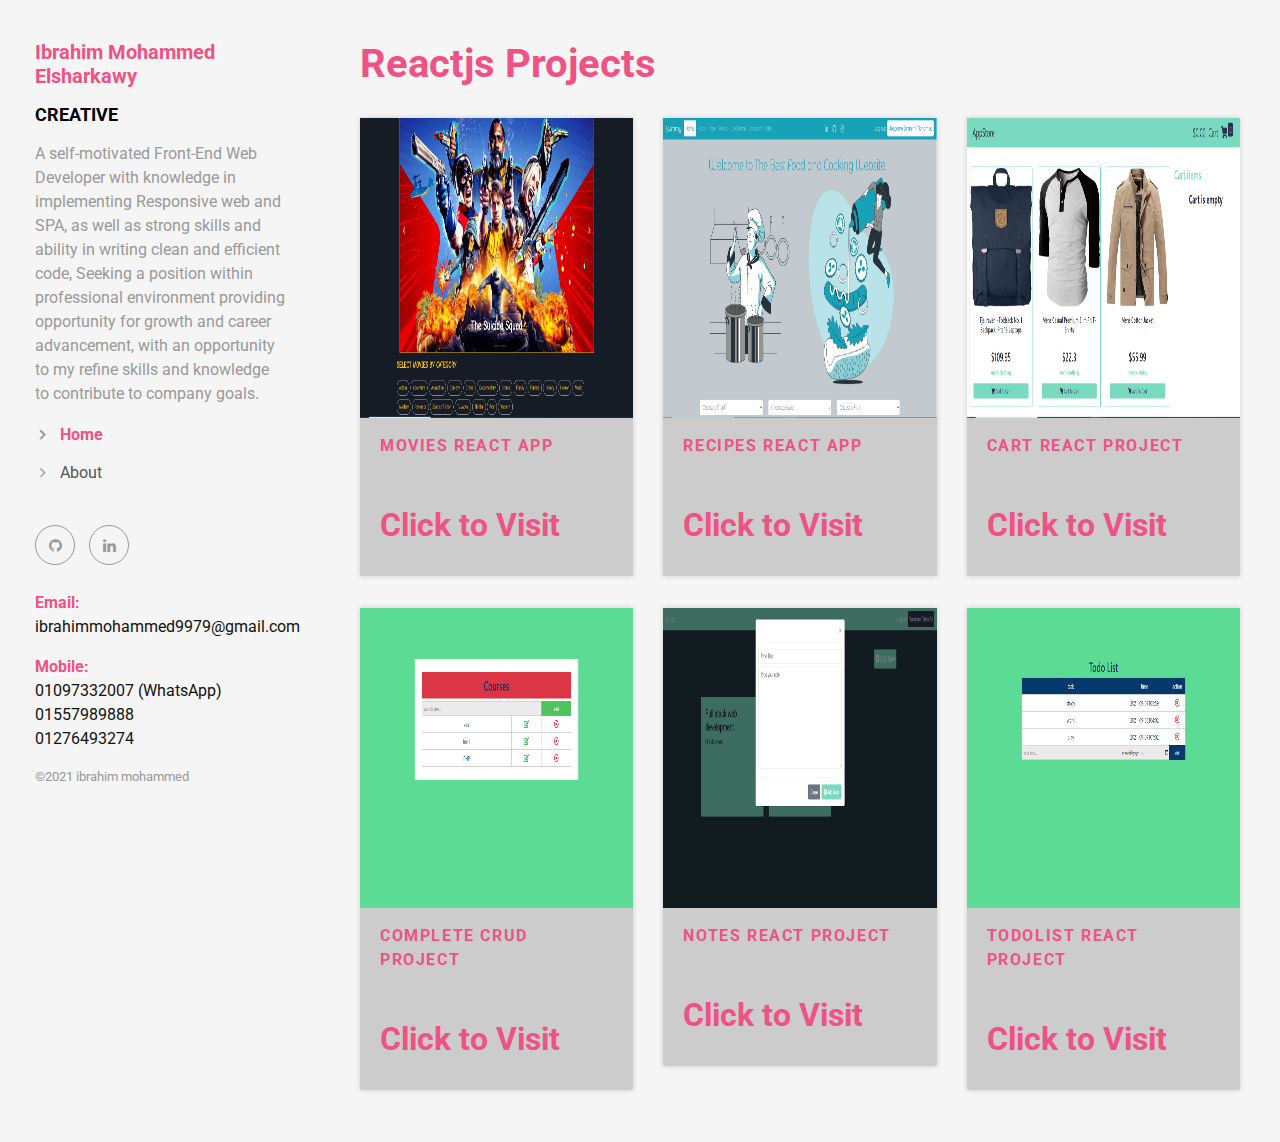
==== commit 6f4f1f87: "ui" ====
--- a/index.html
+++ b/index.html
@@ -80,7 +80,7 @@
         <div class="col-md-8 col-lg-9 content-column">
           <h2 class="pinkColor">Reactjs Projects</h2>
           <div class="grid row">
-            <div class="col-lg-6 col-md-6  grid-item">
+            <div class="col-xl-4 col-md-6  grid-item">
               <div class="box-masonry">
                 <a href="https://moviesreactjs21.netlify.app/register" title="Movies" target="-blank"
                   class="box-masonry-image with-hover-overlay with-hover-icon">
@@ -94,7 +94,7 @@
               </div>
             </div>
 
-            <div class="col-lg-6 col-md-6  grid-item">
+            <div class="col-xl-4 col-md-6  grid-item">
               <div class="box-masonry">
                 <a href="https://pedantic-wing-dd6190.netlify.app" title="recipe" target="-blank"
                   class="box-masonry-image with-hover-overlay with-hover-icon">
@@ -107,22 +107,7 @@
               </div>
             </div>
 
-
-
-            <div class="col-lg-6 col-md-6  grid-item">
-              <div class="box-masonry">
-                <a href="https://ibrahimmohammed11.github.io/reactcrud/" title="crud" target="-blank"
-                  class="box-masonry-image with-hover-overlay with-hover-icon">
-                  <img src="img/sites/crud.png" alt="" class="imgSty2">
-                  <div class="box-masonry-text">
-                    <h4>Complete CRUD Project</h4>
-                    <h3 class="mt-5">Click to Visit</h3>
-                  </div>
-                </a>
-              </div>
-            </div>
-
-            <div class="col-lg-6 col-md-6  grid-item">
+            <div class="col-xl-4 col-md-6  grid-item">
               <div class="box-masonry">
                 <a href="https://ibrahimmohammed11.github.io/reactcart/" title="cart" target="-blank"
                   class="box-masonry-image with-hover-overlay with-hover-icon">
@@ -136,21 +121,36 @@
               </div>
             </div>
 
-            <div class="col-lg-6 col-md-6  grid-item">
+            <div class="col-xl-4 col-md-6  grid-item">
+              <div class="box-masonry">
+                <a href="https://ibrahimmohammed11.github.io/reactcrud/" title="crud" target="-blank"
+                  class="box-masonry-image with-hover-overlay with-hover-icon">
+                  <img src="img/sites/crud.png" alt="" class="imgSty2">
+                  <div class="box-masonry-text">
+                    <h4>Complete CRUD Project</h4>
+                    <h3 class="mt-5">Click to Visit</h3>
+                  </div>
+                </a>
+              </div>
+            </div>
+
+
+
+            <div class="col-xl-4 col-md-6  grid-item">
               <div class="box-masonry">
                 <a href="https://reactnotes21.netlify.app/" title="reactnotes21" target="-blank"
                   class="box-masonry-image with-hover-overlay with-hover-icon">
                   <img src="img/sites/notes.png" alt="" class="imgSty2">
 
                   <div class="box-masonry-text">
-                    <h4>Todolist React Project</h4>
+                    <h4>Notes React Project</h4>
                     <h3 class="mt-5">Click to Visit</h3>
                   </div>
                 </a>
               </div>
             </div>
 
-            <div class="col-lg-6 col-md-6  grid-item">
+            <div class="col-xl-4 col-md-6  grid-item">
               <div class="box-masonry">
                 <a href="https://ibrahimmohammed11.github.io/reacttodolist/" title="todolist" target="-blank"
                   class="box-masonry-image with-hover-overlay with-hover-icon">
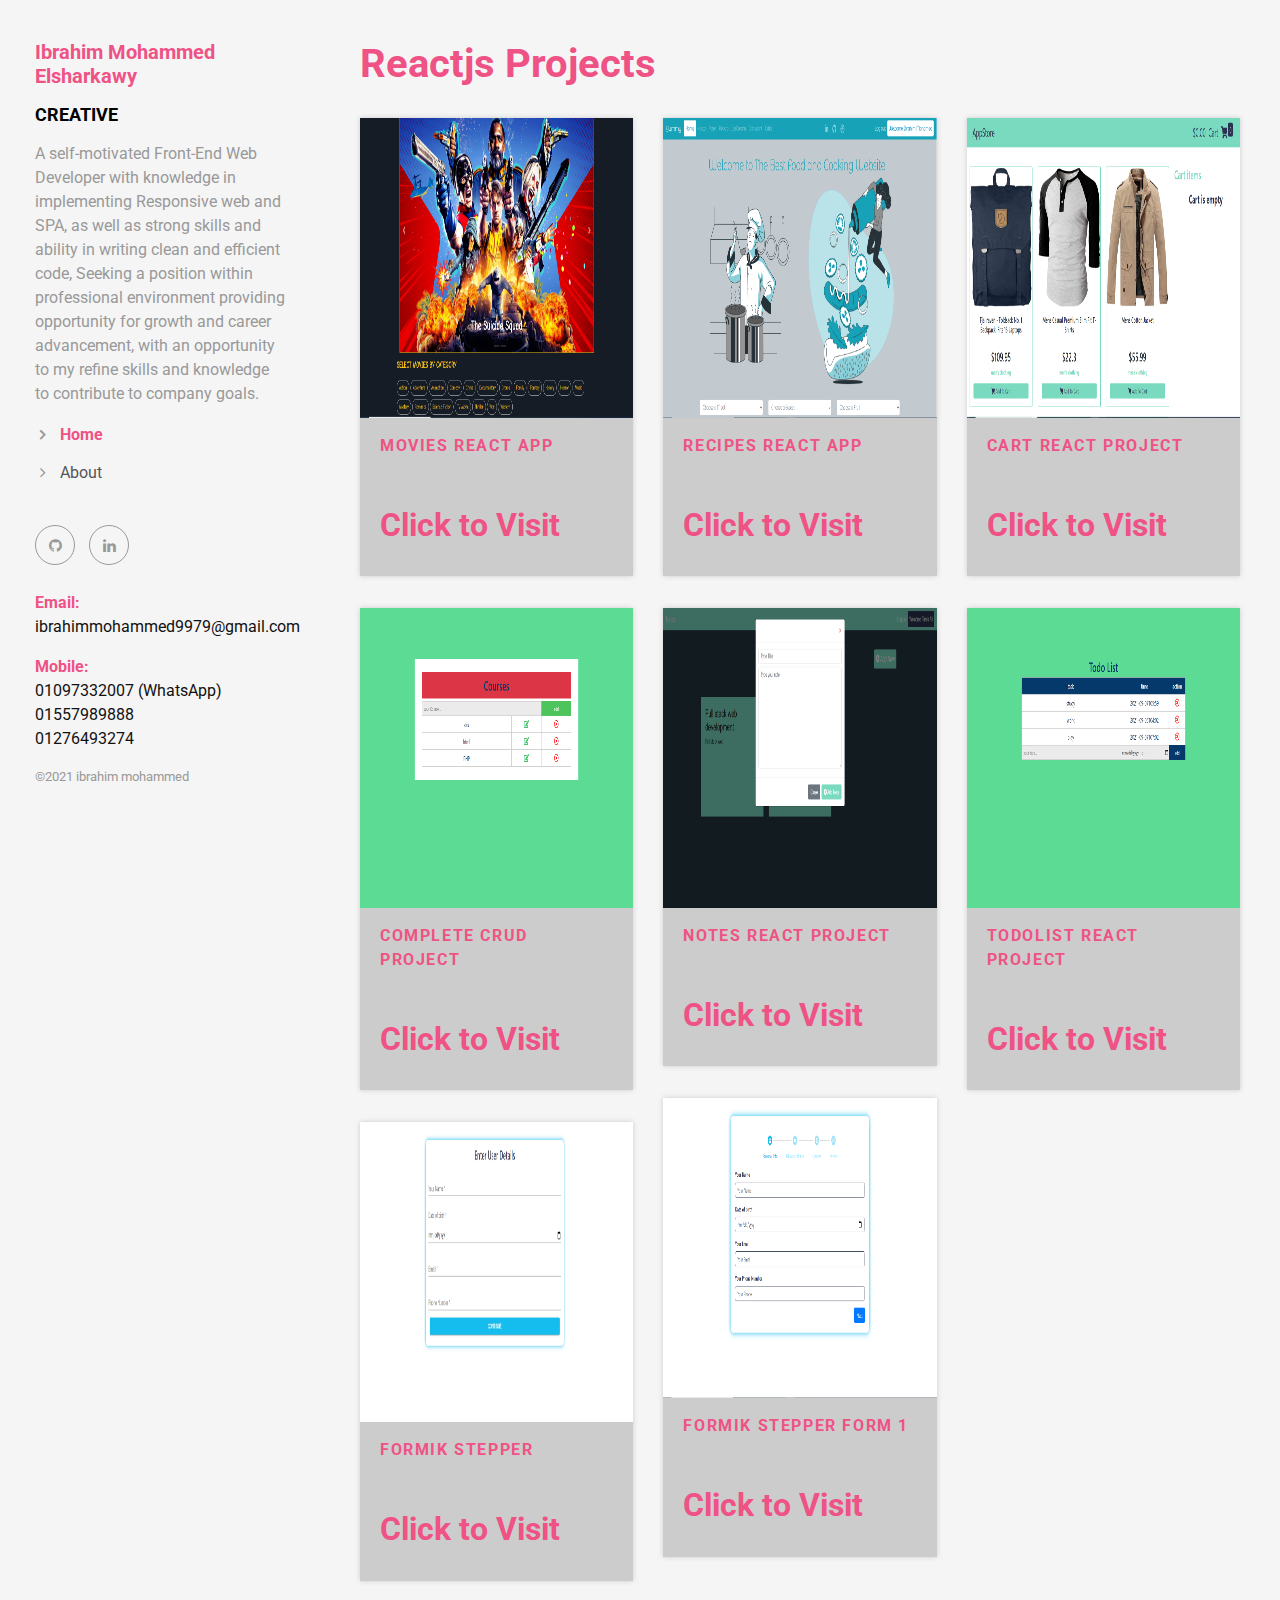
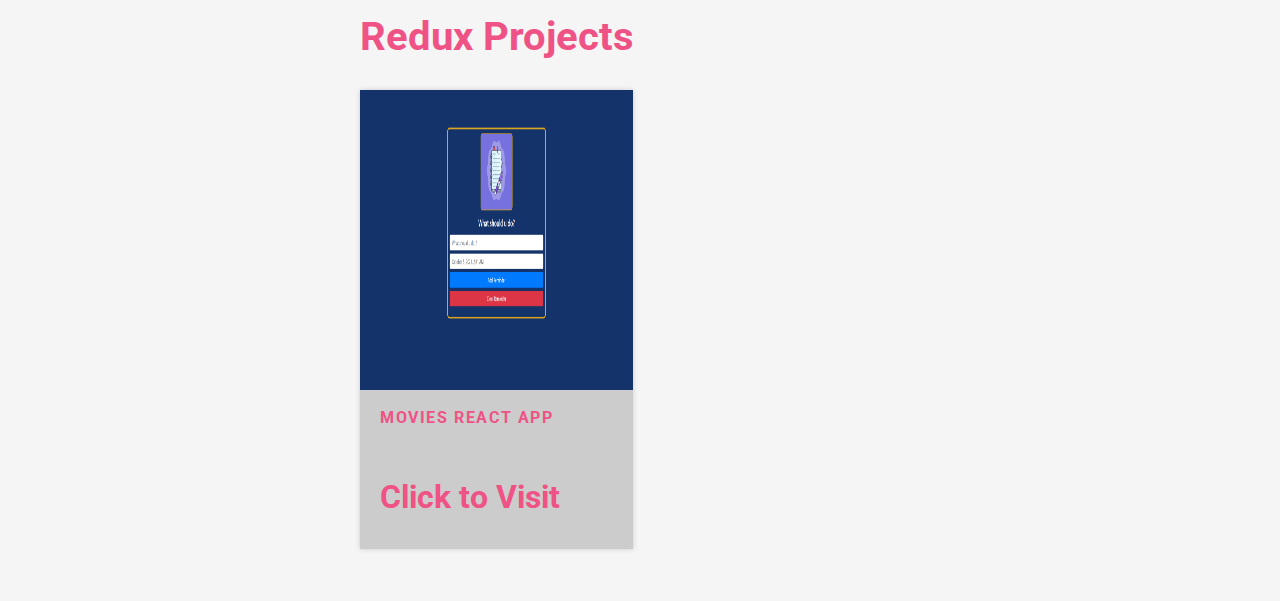
==== commit a3824b01: "edit" ====
--- a/index.html
+++ b/index.html
@@ -164,12 +164,56 @@
               </div>
             </div>
 
-
+            <div class="col-xl-4 col-md-6  grid-item">
+              <div class="box-masonry">
+                <a href="https://stepperform1.netlify.app/" title="stepperform1" target="-blank"
+                  class="box-masonry-image with-hover-overlay with-hover-icon">
+                  <img src="img/sites/1.PNG" alt="" class="imgSty2">
+
+                  <div class="box-masonry-text">
+                    <h4>Formik Stepper Form 1</h4>
+                    <h3 class="mt-5">Click to Visit</h3>
+                  </div>
+                </a>
+              </div>
+            </div>
+
+            <div class="col-xl-4 col-md-6  grid-item">
+              <div class="box-masonry">
+                <a href="https://reactstepperform.netlify.app/" title="reactStepper" target="-blank"
+                  class="box-masonry-image with-hover-overlay with-hover-icon">
+                  <img src="img/sites/2.PNG" alt="" class="imgSty2">
+
+                  <div class="box-masonry-text">
+                    <h4>Formik Stepper</h4>
+                    <h3 class="mt-5">Click to Visit</h3>
+                  </div>
+                </a>
+              </div>
+            </div>
+
+          </div>
+          <h2 class="pinkColor">Redux Projects</h2>
+          <div class="grid row">
+            <div class="col-xl-4 col-md-6  grid-item">
+              <div class="box-masonry">
+                <a href="https://ibrahimmohammed11.github.io/reduxnotes/" title="Movies" target="-blank"
+                  class="box-masonry-image with-hover-overlay with-hover-icon">
+                  <img src="img/sites/3.PNG" alt="" class="imgSty2">
+
+                  <div class="box-masonry-text">
+                    <h4>Movies React APP</h4>
+                    <h3 class="mt-5">Click to Visit</h3>
+                  </div>
+                </a>
+              </div>
+            </div>
 
           </div>
         </div>
         <!--   *** PORTFOLIO END ***-->
       </div>
+
     </div>
   </div>
   <!-- JavaScript files-->
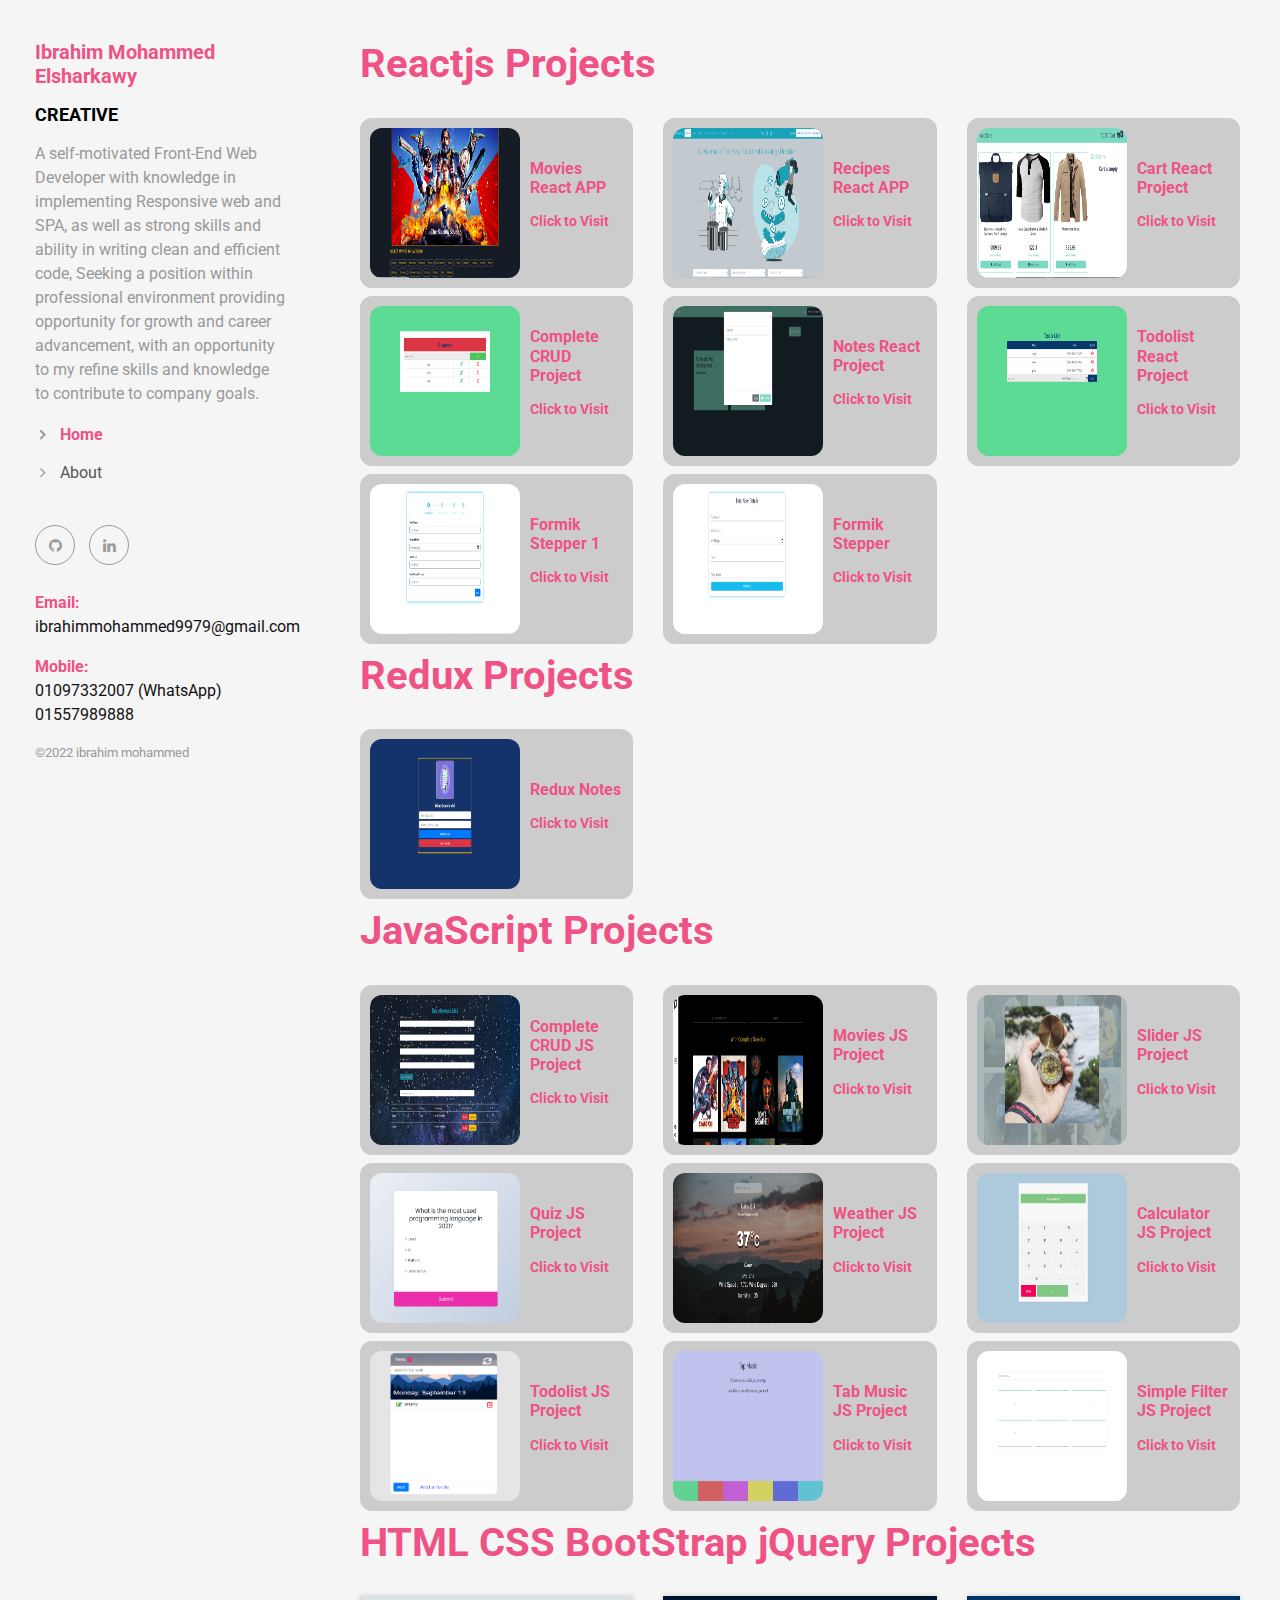
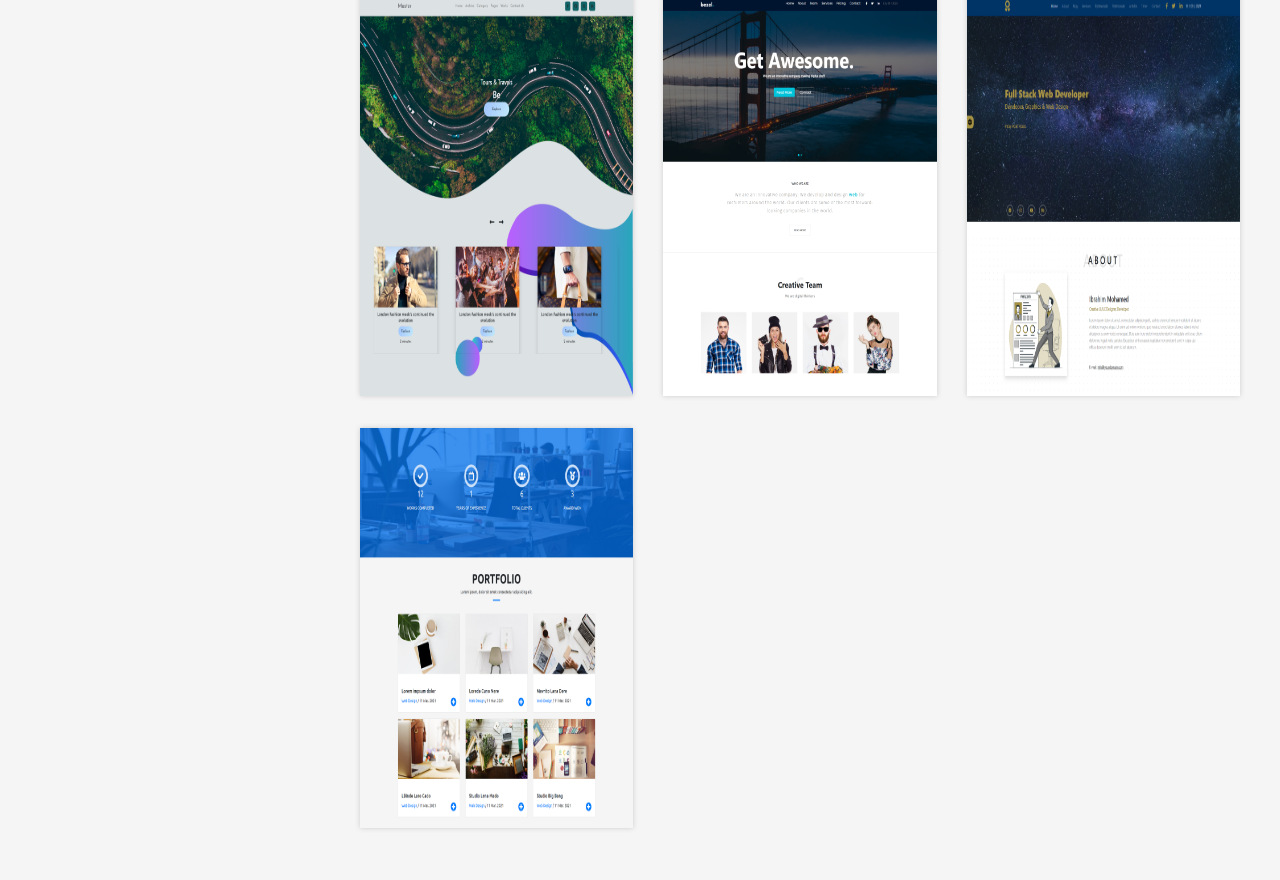
==== commit de8039b2: "edit" ====
--- a/index.html
+++ b/index.html
@@ -68,10 +68,9 @@
             <ul class="list-unstyled"><span class="pinkColor font-weight-bold">Mobile:</span>
               <li>01097332007 (WhatsApp)</li>
               <li>01557989888</li>
-              <li>01276493274</li>
             </ul>
             <div class="copyright text-center text-md-left">
-              <p class="credit">&copy;2021 ibrahim mohammed</p>
+              <p class="credit">&copy;2022 ibrahim mohammed</p>
             </div>
           </div>
         </div>
@@ -80,148 +79,411 @@
         <div class="col-md-8 col-lg-9 content-column">
           <h2 class="pinkColor">Reactjs Projects</h2>
           <div class="grid row">
-            <div class="col-xl-4 col-md-6  grid-item">
-              <div class="box-masonry">
+            <div class="col-xl-4 col-md-6  grid-item mb-2">
+              <div class="cardStyle">
                 <a href="https://moviesreactjs21.netlify.app/register" title="Movies" target="-blank"
                   class="box-masonry-image with-hover-overlay with-hover-icon">
-                  <img src="img/sites/movie.PNG" alt="" class="imgSty2">
-
-                  <div class="box-masonry-text">
-                    <h4>Movies React APP</h4>
-                    <h3 class="mt-5">Click to Visit</h3>
-                  </div>
-                </a>
-              </div>
-            </div>
-
-            <div class="col-xl-4 col-md-6  grid-item">
-              <div class="box-masonry">
+                  <div class="d-flex align-items-center">
+                    <div>
+                      <img src="img/sites/movie.PNG" alt="" class="imgSty2">
+
+                    </div>
+                    <div class="linksTxt">
+                      <h4>Movies React APP</h4>
+                      <h3>Click to Visit</h3>
+                    </div>
+                  </div>
+                </a>
+              </div>
+            </div>
+            <div class="col-xl-4 col-md-6  grid-item mb-2">
+              <div class="cardStyle">
                 <a href="https://pedantic-wing-dd6190.netlify.app" title="recipe" target="-blank"
                   class="box-masonry-image with-hover-overlay with-hover-icon">
-                  <img src="img/sites/recipes.PNG" alt="" class="imgSty2">
-                  <div class="box-masonry-text">
-                    <h4>Recipes React APP</h4>
-                    <h3 class="mt-5">Click to Visit</h3>
-                  </div>
-                </a>
-              </div>
-            </div>
-
-            <div class="col-xl-4 col-md-6  grid-item">
-              <div class="box-masonry">
+                  <div class="d-flex align-items-center">
+                    <div>
+                      <img src="img/sites/recipes.PNG" alt="" class="imgSty2">
+
+                    </div>
+                    <div class="linksTxt">
+                      <h4>Recipes React APP</h4>
+                      <h3>Click to Visit</h3>
+                    </div>
+                  </div>
+                </a>
+              </div>
+            </div>
+
+            <div class="col-xl-4 col-md-6  grid-item mb-2">
+              <div class="cardStyle">
                 <a href="https://ibrahimmohammed11.github.io/reactcart/" title="cart" target="-blank"
                   class="box-masonry-image with-hover-overlay with-hover-icon">
-                  <img src="img/sites/Caart1.PNG" alt="" class="imgSty2">
-
-                  <div class="box-masonry-text">
-                    <h4>Cart React Project</h4>
-                    <h3 class="mt-5">Click to Visit</h3>
-                  </div>
-                </a>
-              </div>
-            </div>
-
-            <div class="col-xl-4 col-md-6  grid-item">
-              <div class="box-masonry">
+                  <div class="d-flex align-items-center">
+                    <div>
+                      <img src="img/sites/Caart1.PNG" alt="" class="imgSty2">
+
+                    </div>
+                    <div class="linksTxt">
+                      <h4>Cart React Project</h4>
+                      <h3>Click to Visit</h3>
+                    </div>
+                  </div>
+                </a>
+              </div>
+            </div>
+            <div class="col-xl-4 col-md-6  grid-item mb-2">
+              <div class="cardStyle">
                 <a href="https://ibrahimmohammed11.github.io/reactcrud/" title="crud" target="-blank"
                   class="box-masonry-image with-hover-overlay with-hover-icon">
-                  <img src="img/sites/crud.png" alt="" class="imgSty2">
-                  <div class="box-masonry-text">
-                    <h4>Complete CRUD Project</h4>
-                    <h3 class="mt-5">Click to Visit</h3>
-                  </div>
-                </a>
-              </div>
-            </div>
-
-
-
-            <div class="col-xl-4 col-md-6  grid-item">
-              <div class="box-masonry">
+                  <div class="d-flex align-items-center">
+                    <div>
+                      <img src="img/sites/crud.png" alt="" class="imgSty2">
+
+                    </div>
+                    <div class="linksTxt">
+                      <h4>Complete CRUD Project</h4>
+                      <h3>Click to Visit</h3>
+                    </div>
+                  </div>
+                </a>
+              </div>
+            </div>
+
+
+            <div class="col-xl-4 col-md-6  grid-item mb-2">
+              <div class="cardStyle">
                 <a href="https://reactnotes21.netlify.app/" title="reactnotes21" target="-blank"
                   class="box-masonry-image with-hover-overlay with-hover-icon">
-                  <img src="img/sites/notes.png" alt="" class="imgSty2">
-
-                  <div class="box-masonry-text">
-                    <h4>Notes React Project</h4>
-                    <h3 class="mt-5">Click to Visit</h3>
-                  </div>
-                </a>
-              </div>
-            </div>
-
-            <div class="col-xl-4 col-md-6  grid-item">
-              <div class="box-masonry">
+                  <div class="d-flex align-items-center">
+                    <div>
+                      <img src="img/sites/notes.png" alt="" class="imgSty2">
+
+                    </div>
+                    <div class="linksTxt">
+                      <h4>Notes React Project</h4>
+                      <h3>Click to Visit</h3>
+                    </div>
+                  </div>
+                </a>
+              </div>
+            </div>
+
+            <div class="col-xl-4 col-md-6  grid-item mb-2">
+              <div class="cardStyle">
                 <a href="https://ibrahimmohammed11.github.io/reacttodolist/" title="todolist" target="-blank"
                   class="box-masonry-image with-hover-overlay with-hover-icon">
-                  <img src="img/sites/todolist.png" alt="" class="imgSty2">
-
-                  <div class="box-masonry-text">
-                    <h4>Todolist React Project</h4>
-                    <h3 class="mt-5">Click to Visit</h3>
-                  </div>
-                </a>
-              </div>
-            </div>
-
-            <div class="col-xl-4 col-md-6  grid-item">
-              <div class="box-masonry">
+                  <div class="d-flex align-items-center">
+                    <div>
+                      <img src="img/sites/todolist.png" alt="" class="imgSty2">
+
+                    </div>
+                    <div class="linksTxt">
+                      <h4>Todolist React Project</h4>
+                      <h3>Click to Visit</h3>
+                    </div>
+                  </div>
+                </a>
+              </div>
+            </div>
+
+
+            <div class="col-xl-4 col-md-6  grid-item mb-2">
+              <div class="cardStyle">
                 <a href="https://stepperform1.netlify.app/" title="stepperform1" target="-blank"
                   class="box-masonry-image with-hover-overlay with-hover-icon">
-                  <img src="img/sites/1.PNG" alt="" class="imgSty2">
-
-                  <div class="box-masonry-text">
-                    <h4>Formik Stepper Form 1</h4>
-                    <h3 class="mt-5">Click to Visit</h3>
-                  </div>
-                </a>
-              </div>
-            </div>
-
-            <div class="col-xl-4 col-md-6  grid-item">
-              <div class="box-masonry">
+                  <div class="d-flex align-items-center">
+                    <div>
+                      <img src="img/sites/1.PNG" alt="" class="imgSty2">
+
+                    </div>
+                    <div class="linksTxt">
+                      <h4>Formik Stepper 1</h4>
+                      <h3>Click to Visit</h3>
+                    </div>
+                  </div>
+                </a>
+              </div>
+            </div>
+
+            <div class="col-xl-4 col-md-6  grid-item mb-2">
+              <div class="cardStyle">
                 <a href="https://reactstepperform.netlify.app/" title="reactStepper" target="-blank"
                   class="box-masonry-image with-hover-overlay with-hover-icon">
-                  <img src="img/sites/2.PNG" alt="" class="imgSty2">
-
-                  <div class="box-masonry-text">
-                    <h4>Formik Stepper</h4>
-                    <h3 class="mt-5">Click to Visit</h3>
+                  <div class="d-flex align-items-center">
+                    <div>
+                      <img src="img/sites/2.PNG" alt="" class="imgSty2">
+
+                    </div>
+                    <div class="linksTxt">
+                      <h4>Formik Stepper</h4>
+                      <h3>Click to Visit</h3>
+                    </div>
                   </div>
                 </a>
               </div>
             </div>
 
           </div>
+          <!--   *** Redux Projects ***-->
           <h2 class="pinkColor">Redux Projects</h2>
           <div class="grid row">
+            <div class="col-xl-4 col-md-6  grid-item mb-2">
+              <div class="cardStyle">
+                <a href="https://ibrahimmohammed11.github.io/reduxnotes/" title="Movies" target="-blank"
+                  class="box-masonry-image with-hover-overlay with-hover-icon">
+                  <div class="d-flex align-items-center">
+                    <div>
+                      <img src="img/sites/3.PNG" alt="" class="imgSty2">
+
+                    </div>
+                    <div class="linksTxt">
+                      <h4>Redux Notes</h4>
+                      <h3>Click to Visit</h3>
+                    </div>
+                  </div>
+                </a>
+              </div>
+            </div>
+          </div>
+          <!--   *** Redux Projects ***-->
+          <!--   *** JavaScript Projects ***-->
+          <h2 class="pinkColor">JavaScript Projects</h2>
+          <div class="grid row">
+            <div class="col-xl-4 col-md-6  grid-item mb-2">
+              <div class="cardStyle">
+                <a href="https://ibrahimmohammed11.github.io/crud/" title="crud" target="-blank"
+                  class="box-masonry-image with-hover-overlay">
+                  <div class="d-flex align-items-center">
+                    <div>
+                      <img src="img/jssites/crud.png" alt="" class="imgSty2">
+
+                    </div>
+                    <div class="linksTxt">
+                      <h4>Complete CRUD JS Project</h4>
+                      <h3>Click to Visit</h3>
+                    </div>
+                  </div>
+                </a>
+              </div>
+            </div>
+
+            <div class="col-xl-4 col-md-6  grid-item mb-2">
+              <div class="cardStyle">
+                <a href="https://ibrahimmohammed11.github.io/moviejs/" title="moviejs" target="-blank"
+                  class="box-masonry-image with-hover-overlay">
+                  <div class="d-flex align-items-center">
+                    <div>
+                      <img src="img/jssites/movie.PNG" alt="" class="imgSty2">
+
+                    </div>
+                    <div class="linksTxt">
+                      <h4>Movies JS Project</h4>
+                      <h3>Click to Visit</h3>
+                    </div>
+                  </div>
+                </a>
+              </div>
+            </div>
+
+            <div class="col-xl-4 col-md-6  grid-item mb-2">
+              <div class="cardStyle">
+                <a href="https://ibrahimmohammed11.github.io/jsslider/" title="jsslider" target="-blank"
+                  class="box-masonry-image with-hover-overlay">
+                  <div class="d-flex align-items-center">
+                    <div>
+                      <img src="img/jssites/slider (1).png" alt="" class="imgSty2">
+
+                    </div>
+                    <div class="linksTxt">
+                      <h4>Slider JS Project</h4>
+                      <h3>Click to Visit</h3>
+                    </div>
+                  </div>
+                </a>
+              </div>
+            </div>
+
+            <div class="col-xl-4 col-md-6  grid-item mb-2">
+              <div class="cardStyle">
+                <a href="https://ibrahimmohammed11.github.io/quizapp/" title="quizapp" target="-blank"
+                  class="box-masonry-image with-hover-overlay">
+                  <div class="d-flex align-items-center">
+                    <div>
+                      <img src="img/jssites/quiz1.png" alt="" class="imgSty2">
+
+                    </div>
+                    <div class="linksTxt">
+                      <h4>Quiz JS Project</h4>
+                      <h3>Click to Visit</h3>
+                    </div>
+                  </div>
+                </a>
+              </div>
+            </div>
+
+            <div class="col-xl-4 col-md-6  grid-item mb-2">
+              <div class="cardStyle">
+                <a href="https://ibrahimmohammed11.github.io/weatherjs/" title="weatherjs" target="-blank"
+                  class="box-masonry-image with-hover-overlay">
+                  <div class="d-flex align-items-center">
+                    <div>
+                      <img src="img/jssites/weather.png" alt="" class="imgSty2">
+
+                    </div>
+                    <div class="linksTxt">
+                      <h4>Weather JS Project</h4>
+                      <h3>Click to Visit</h3>
+                    </div>
+                  </div>
+                </a>
+              </div>
+            </div>
+
+            <div class="col-xl-4 col-md-6  grid-item mb-2">
+              <div class="cardStyle">
+                <a href="https://ibrahimmohammed11.github.io/calculator/" title="calculator" target="-blank"
+                  class="box-masonry-image with-hover-overlay">
+                  <div class="d-flex align-items-center">
+                    <div>
+                      <img src="img/jssites/calc1.png" alt="" class="imgSty2">
+
+                    </div>
+                    <div class="linksTxt">
+                      <h4>Calculator JS Project</h4>
+                      <h3>Click to Visit</h3>
+                    </div>
+                  </div>
+                </a>
+              </div>
+            </div>
+
+            <div class="col-xl-4 col-md-6  grid-item mb-2">
+              <div class="cardStyle">
+                <a href="https://ibrahimmohammed11.github.io/todolistjs/" title="todolistjs" target="-blank"
+                  class="box-masonry-image with-hover-overlay">
+                  <div class="d-flex align-items-center">
+                    <div>
+                      <img src="img/jssites/todo1.png" alt="" class="imgSty2">
+
+                    </div>
+                    <div class="linksTxt">
+                      <h4>Todolist JS Project</h4>
+                      <h3>Click to Visit</h3>
+                    </div>
+                  </div>
+                </a>
+              </div>
+            </div>
+
+            <div class="col-xl-4 col-md-6  grid-item mb-2">
+              <div class="cardStyle">
+                <a href="https://ibrahimmohammed11.github.io/music/" title="music" target="-blank"
+                  class="box-masonry-image with-hover-overlay">
+                  <div class="d-flex align-items-center">
+                    <div>
+                      <img src="img/jssites/music.png" alt="" class="imgSty2">
+
+                    </div>
+                    <div class="linksTxt">
+                      <h4>Tab Music JS Project</h4>
+                      <h3>Click to Visit</h3>
+                    </div>
+                  </div>
+                </a>
+              </div>
+            </div>
+            <div class="col-xl-4 col-md-6  grid-item mb-2">
+              <div class="cardStyle">
+                <a href="https://ibrahimmohammed11.github.io/simplefilter/" title="simplefilter" target="-blank"
+                  class="box-masonry-image with-hover-overlay">
+                  <div class="d-flex align-items-center">
+                    <div>
+                      <img src="img/jssites/filter.png" alt="" class="imgSty2">
+
+                    </div>
+                    <div class="linksTxt">
+                      <h4>Simple Filter JS Project</h4>
+                      <h3>Click to Visit</h3>
+                    </div>
+                  </div>
+                </a>
+              </div>
+            </div>
+
+          </div>
+          <!--   *** JavaScript Projects ***-->
+          <!--   *** JavaScript Projects ***-->
+          <h2 class="pinkColor">HTML CSS BootStrap jQuery Projects</h2>
+          <div class="grid row">
+
             <div class="col-xl-4 col-md-6  grid-item">
-              <div class="box-masonry">
-                <a href="https://ibrahimmohammed11.github.io/reduxnotes/" title="Movies" target="-blank"
-                  class="box-masonry-image with-hover-overlay with-hover-icon">
-                  <img src="img/sites/3.PNG" alt="" class="imgSty2">
-
-                  <div class="box-masonry-text">
-                    <h4>Movies React APP</h4>
-                    <h3 class="mt-5">Click to Visit</h3>
-                  </div>
-                </a>
-              </div>
-            </div>
-
+              <div class="box-masonry borderPink">
+                <a href="https://ibrahimmohammed11.github.io/traveling/" title="traveling" target="-blank"
+                  class="box-masonry-image with-hover-overlay">
+                  <img src="img/sitess/traveling.png" alt="" class="imgSty1">
+
+                  <div class="box-masonry-hover-text-header ">
+                    <h4 class="mt-5">Traveling Project</h4>
+                    <h1 class="mt-5">Click to Visit</h1>
+                  </div>
+                </a>
+              </div>
+            </div>
+
+            <div class="col-xl-4 col-md-6  grid-item">
+              <div class="box-masonry  borderPink">
+                <a href="https://ibrahimmohammed11.github.io/bezel/" title="bezel" target="-blank"
+                  class="box-masonry-image with-hover-overlay">
+                  <img src="img/sitess/bezel.png" alt="" class="imgSty1">
+                  <div class="box-masonry-hover-text-header">
+                    <h4>Bezel Project</h4>
+                    <h1 class="mt-5">Click to Visit</h1>
+                  </div>
+                </a>
+              </div>
+            </div>
+
+
+
+            <div class="col-xl-4 col-md-6  grid-item">
+              <div class="box-masonry borderPink">
+                <a href="https://ibrahimmohammed11.github.io/medals/" title="medals" target="-blank"
+                  class="box-masonry-image with-hover-overlay">
+                  <img src="img/sitess/medals.png" alt="" class="imgSty1">
+                  <div class="box-masonry-hover-text-header ">
+                    <h4>Medals project with ability to change background image and text color</h4>
+                    <h1 class="mt-5">Click to Visit</h1>
+                  </div>
+                </a>
+              </div>
+            </div>
+
+            <div class="col-xl-4 col-md-6  grid-item">
+              <div class="box-masonry borderPink">
+                <a href="https://ibrahimmohammed11.github.io/blog/" title="blog" target="-blank"
+                  class="box-masonry-image with-hover-overlay">
+                  <img src="img/sitess/blog.png" alt="" class="imgSty1">
+
+                  <div class="box-masonry-hover-text-header ">
+                    <h4 class="mt-5">Blog Project</h4>
+                    <h1 class="mt-5">Click to Visit</h1>
+                  </div>
+                </a>
+              </div>
+            </div>
           </div>
+          <!--   *** JavaScript Projects ***-->
+          <!--   *** PORTFOLIO END ***-->
         </div>
-        <!--   *** PORTFOLIO END ***-->
+
       </div>
-
     </div>
-  </div>
-  <!-- JavaScript files-->
-  <script src="vendor/jquery/jquery.min.js"></script>
-  <script src="vendor/popper.js/umd/popper.min.js"> </script>
-  <script src="vendor/bootstrap/js/bootstrap.min.js"></script>
-  <script src="vendor/jquery.cookie/jquery.cookie.js"> </script>
-  <script src="vendor/owl.carousel/owl.carousel.min.js"></script>
-  <script src="vendor/masonry-layout/masonry.pkgd.min.js"></script>
-  <script src="js/front.js"></script>
+    <!-- JavaScript files-->
+    <script src="vendor/jquery/jquery.min.js"></script>
+    <script src="vendor/popper.js/umd/popper.min.js"> </script>
+    <script src="vendor/bootstrap/js/bootstrap.min.js"></script>
+    <script src="vendor/jquery.cookie/jquery.cookie.js"> </script>
+    <script src="vendor/owl.carousel/owl.carousel.min.js"></script>
+    <script src="vendor/masonry-layout/masonry.pkgd.min.js"></script>
+    <script src="js/front.js"></script>
 </body>--- a/css/custom.css
+++ b/css/custom.css
@@ -9,7 +9,22 @@
   cursor: pointer;
 }
 .imgSty2 {
-  width: 100%;
-  height: 300px;
+  width: 150px;
+  height: 150px;
   cursor: pointer;
+  border-radius: 12px;
+  margin-right: 10px;
 }
+.cardStyle {
+  background-color: #ccc;
+  border-radius: 12px;
+  padding: 10px;
+}
+.linksTxt h4 {
+  font-size: 16px;
+}
+
+.linksTxt h3 {
+  font-size: 14px;
+  font-weight: bolder !important;
+}
